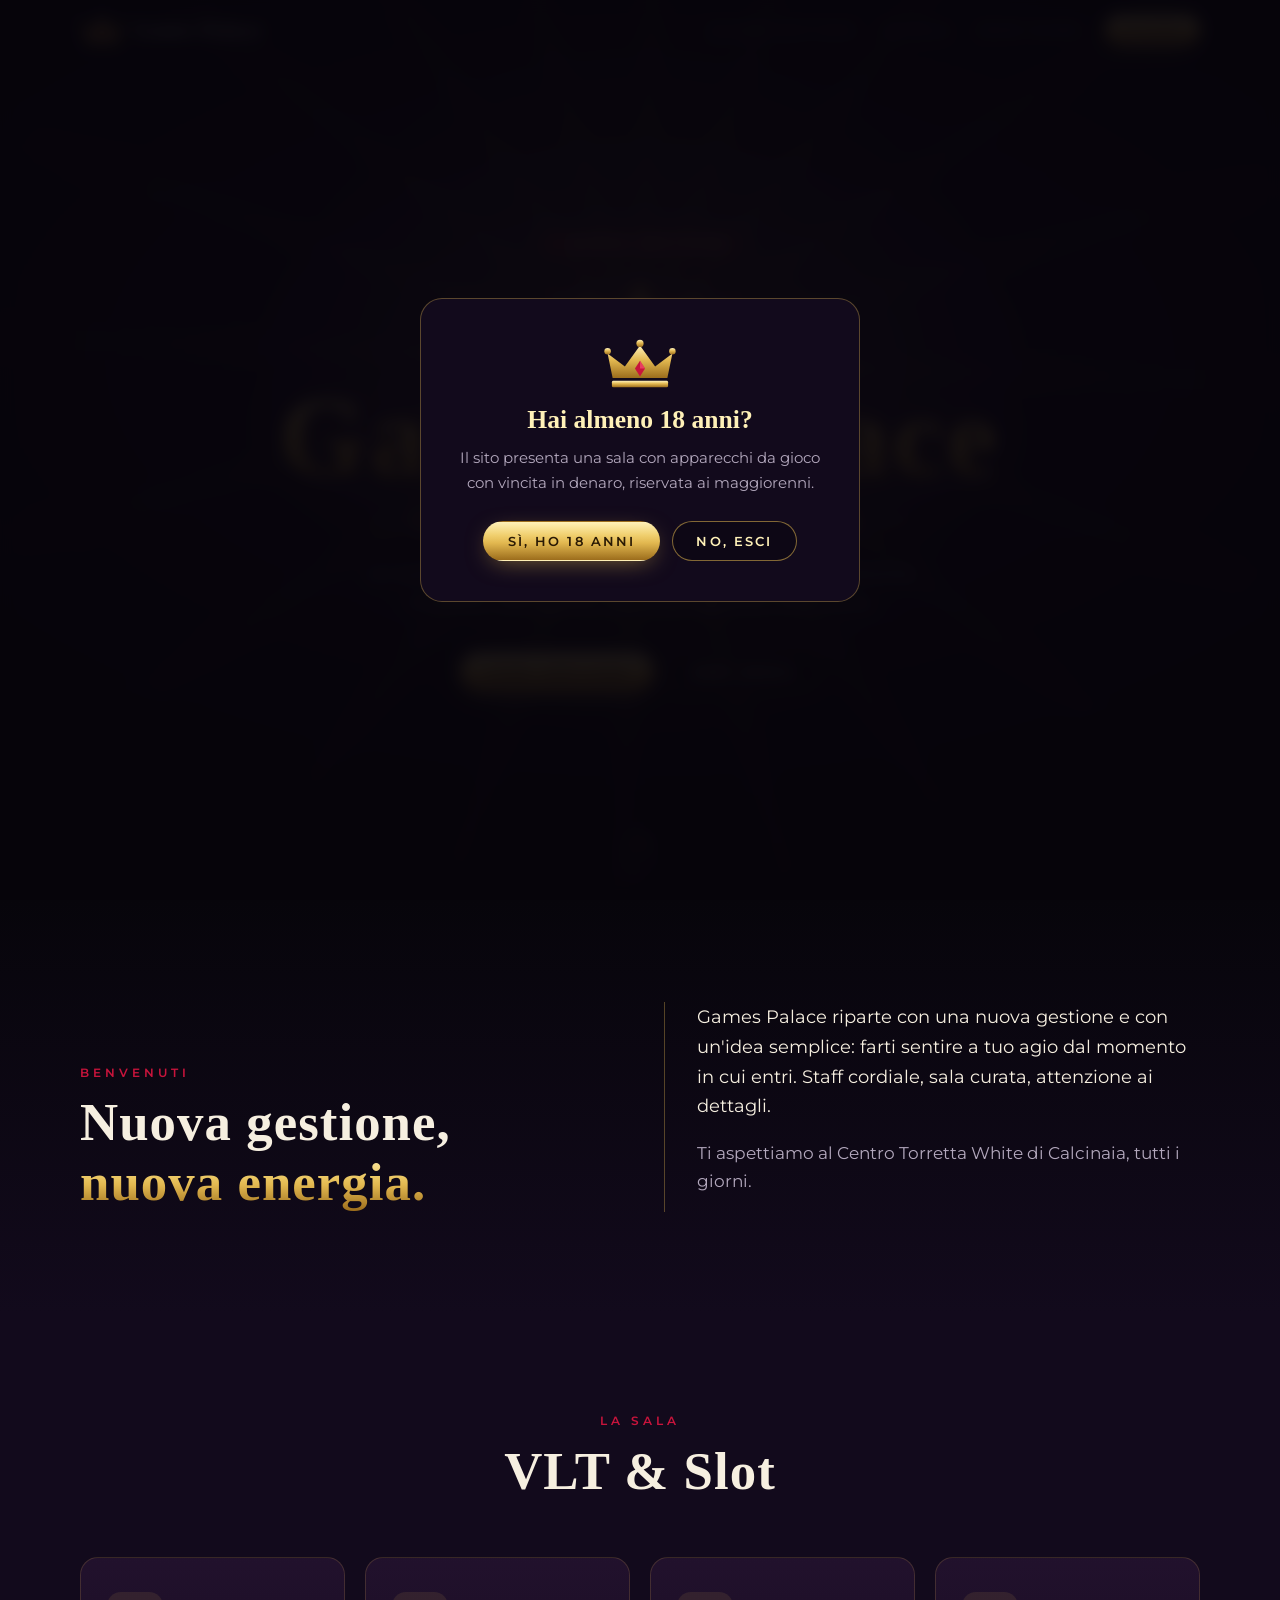
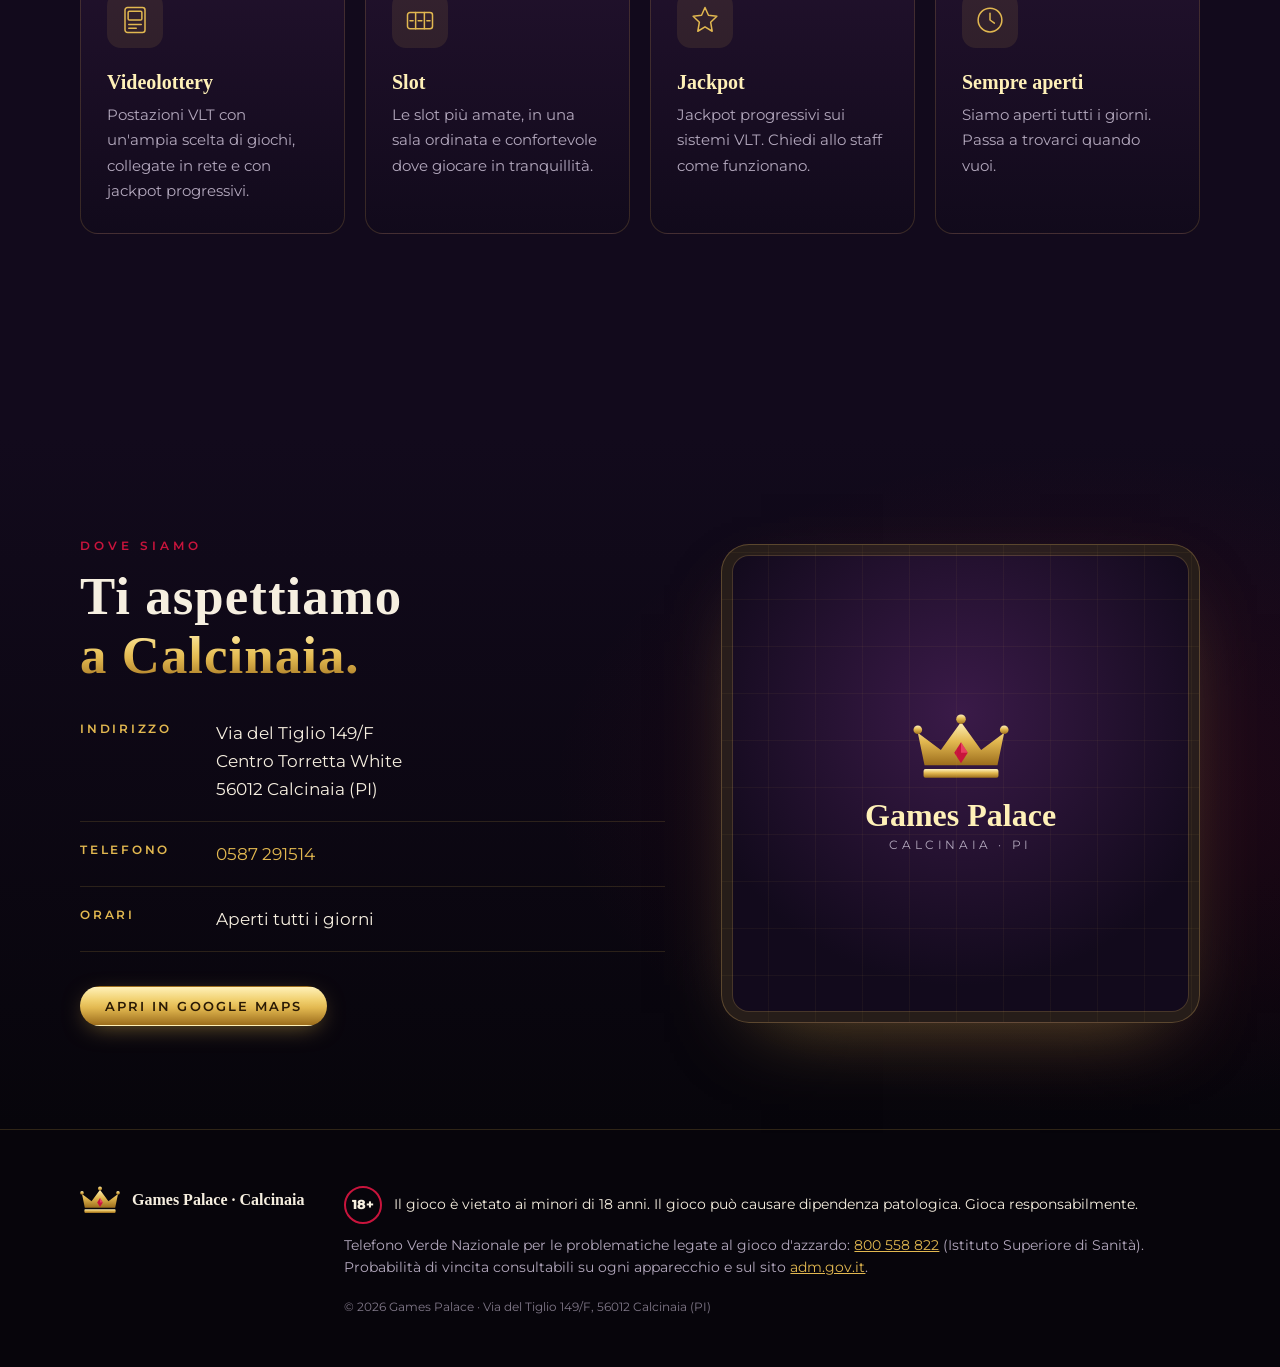
==== site/index.html @ 74d98755 "Sito vetrina e video promo Games Palace Calcinaia Sito statico brandizzato (site/) e scene animate r" ====
<!doctype html>
<html lang="it">
<head>
  <meta charset="utf-8">
  <meta name="viewport" content="width=device-width, initial-scale=1">
  <title>Games Palace Calcinaia · Sala VLT &amp; Slot · Nuova gestione</title>
  <meta name="description" content="Games Palace, sala VLT e slot a Calcinaia (PI), Centro Torretta White, Via del Tiglio 149/F. Nuova gestione, aperti tutti i giorni. Gioco riservato ai maggiorenni.">
  <meta name="theme-color" content="#07050b">
  <meta property="og:title" content="Games Palace Calcinaia · Nuova gestione">
  <meta property="og:description" content="Sala VLT & Slot a Calcinaia (PI). Aperti tutti i giorni.">
  <meta property="og:type" content="website">
  <link rel="icon" href="assets/logo-mark.svg" type="image/svg+xml">
  <link rel="preload" href="assets/fonts/cinzel-latin-700-normal.woff2" as="font" type="font/woff2" crossorigin>
  <link rel="stylesheet" href="assets/brand.css">
  <link rel="stylesheet" href="assets/style.css">
  <script type="application/ld+json">
  {
    "@context": "https://schema.org",
    "@type": "EntertainmentBusiness",
    "name": "Games Palace",
    "telephone": "+39 0587 291514",
    "address": {
      "@type": "PostalAddress",
      "streetAddress": "Via del Tiglio 149/F, Centro Torretta White",
      "addressLocality": "Calcinaia",
      "postalCode": "56012",
      "addressRegion": "PI",
      "addressCountry": "IT"
    }
  }
  </script>
</head>
<body>
  <!-- Avviso età: obbligatorio per un sito di sala giochi -->
  <div class="agegate" id="agegate" role="dialog" aria-modal="true" aria-labelledby="agegate-title" hidden>
    <div class="agegate__box">
      <img src="assets/logo-mark.svg" alt="" width="72" height="52">
      <h2 id="agegate-title">Hai almeno 18 anni?</h2>
      <p>Il sito presenta una sala con apparecchi da gioco con vincita in denaro, riservata ai maggiorenni.</p>
      <div class="agegate__actions">
        <button class="btn btn--gold" id="agegate-yes">Sì, ho 18 anni</button>
        <a class="btn btn--ghost" href="https://www.google.com">No, esci</a>
      </div>
    </div>
  </div>

  <header class="nav" id="top">
    <a class="brand" href="#top" aria-label="Games Palace, torna su">
      <img src="assets/logo-mark.svg" alt="" width="44" height="32">
      <span class="brand__name">Games Palace</span>
    </a>
    <nav class="nav__links" aria-label="Sezioni">
      <a href="#gestione">Nuova gestione</a>
      <a href="#sala">La sala</a>
      <a href="#dove">Dove siamo</a>
    </nav>
    <a class="btn btn--gold btn--sm" href="tel:+390587291514">Chiama</a>
  </header>

  <main>
    <section class="hero">
      <div class="hero__bg" aria-hidden="true">
        <img class="hero__photo" src="foto/hero.jpg" alt="" onerror="this.remove()">
        <div class="hero__glow"></div>
        <div class="hero__rays"></div>
        <div class="hero__sparkles"></div>
      </div>
      <div class="hero__content">
        <p class="badge"><span class="badge__dot"></span>Nuova gestione</p>
        <img class="hero__crown" src="assets/logo-mark.svg" alt="" width="120" height="86">
        <h1 class="hero__title"><span class="gp-gold-text">Games Palace</span></h1>
        <p class="hero__kicker">Sala VLT &amp; Slot · Calcinaia</p>
        <p class="hero__lead">Un nuovo inizio, la stessa passione. Ti aspettiamo in un ambiente rinnovato nello spirito, con un'accoglienza tutta nuova.</p>
        <div class="hero__ctas">
          <a class="btn btn--gold" href="#dove">Come arrivare</a>
          <a class="btn btn--ghost" href="tel:+390587291514">0587 291514</a>
        </div>
      </div>
      <a class="hero__scroll" href="#gestione" aria-label="Scorri">
        <span></span>
      </a>
    </section>

    <section class="section gestione" id="gestione">
      <div class="wrap gestione__grid">
        <div>
          <p class="eyebrow">Benvenuti</p>
          <h2 class="h2">Nuova gestione,<br><span class="gp-gold-text">nuova energia.</span></h2>
        </div>
        <div class="gestione__text">
          <p>Games Palace riparte con una nuova gestione e con un'idea semplice: farti sentire a tuo agio dal momento in cui entri. Staff cordiale, sala curata, attenzione ai dettagli.</p>
          <p>Ti aspettiamo al Centro Torretta White di Calcinaia, tutti i giorni.</p>
        </div>
      </div>
    </section>

    <section class="section sala" id="sala">
      <div class="wrap">
        <p class="eyebrow center">La sala</p>
        <h2 class="h2 center">VLT &amp; Slot</h2>
        <div class="cards">
          <article class="card">
            <div class="card__icon" aria-hidden="true">
              <svg viewBox="0 0 48 48"><rect x="8" y="4" width="32" height="40" rx="4"/><rect x="13" y="10" width="22" height="14" rx="2"/><path d="M14 31h20M14 37h12"/></svg>
            </div>
            <h3>Videolottery</h3>
            <p>Postazioni VLT con un'ampia scelta di giochi, collegate in rete e con jackpot progressivi.</p>
          </article>
          <article class="card">
            <div class="card__icon" aria-hidden="true">
              <svg viewBox="0 0 48 48"><rect x="4" y="12" width="40" height="26" rx="4"/><path d="M17 12v26M31 12v26"/><path d="M8 25h5M21 25h6M35 25h5"/></svg>
            </div>
            <h3>Slot</h3>
            <p>Le slot più amate, in una sala ordinata e confortevole dove giocare in tranquillità.</p>
          </article>
          <article class="card">
            <div class="card__icon" aria-hidden="true">
              <svg viewBox="0 0 48 48"><path d="M24 4l5.5 12.5L43 18l-10 9.5L35.5 42 24 35l-11.5 7L15 27.5 5 18l13.5-1.5z"/></svg>
            </div>
            <h3>Jackpot</h3>
            <p>Jackpot progressivi sui sistemi VLT. Chiedi allo staff come funzionano.</p>
          </article>
          <article class="card">
            <div class="card__icon" aria-hidden="true">
              <svg viewBox="0 0 48 48"><circle cx="24" cy="24" r="19"/><path d="M24 13v11l7 5"/></svg>
            </div>
            <h3>Sempre aperti</h3>
            <p>Siamo aperti tutti i giorni. Passa a trovarci quando vuoi.</p>
          </article>
        </div>
      </div>
    </section>

    <!-- Galleria: le immagini mancanti vengono rimosse automaticamente (vedi README) -->
    <section class="section galleria" id="galleria" aria-label="Foto della sala">
      <div class="wrap">
        <div class="galleria__grid">
          <figure><img src="foto/sala-1.jpg" alt="La sala Games Palace" loading="lazy" onerror="this.parentNode.remove()"></figure>
          <figure><img src="foto/sala-2.jpg" alt="Postazioni VLT" loading="lazy" onerror="this.parentNode.remove()"></figure>
          <figure><img src="foto/sala-3.jpg" alt="Area slot" loading="lazy" onerror="this.parentNode.remove()"></figure>
          <figure><img src="foto/sala-4.jpg" alt="Ingresso Games Palace" loading="lazy" onerror="this.parentNode.remove()"></figure>
        </div>
      </div>
    </section>

    <section class="section dove" id="dove">
      <div class="wrap dove__grid">
        <div>
          <p class="eyebrow">Dove siamo</p>
          <h2 class="h2">Ti aspettiamo<br><span class="gp-gold-text">a Calcinaia.</span></h2>
          <dl class="info">
            <div><dt>Indirizzo</dt><dd>Via del Tiglio 149/F<br>Centro Torretta White<br>56012 Calcinaia (PI)</dd></div>
            <div><dt>Telefono</dt><dd><a href="tel:+390587291514">0587 291514</a></dd></div>
            <div><dt>Orari</dt><dd>Aperti tutti i giorni</dd></div>
          </dl>
          <a class="btn btn--gold" href="https://www.google.com/maps/search/?api=1&amp;query=Games+Palace+Via+del+Tiglio+149+Calcinaia" target="_blank" rel="noopener">Apri in Google Maps</a>
        </div>
        <div class="dove__card" aria-hidden="true">
          <img src="assets/logo-mark.svg" alt="" width="96" height="70">
          <p class="dove__card-name">Games Palace</p>
          <p class="dove__card-sub">Calcinaia · PI</p>
          <div class="dove__pin"></div>
        </div>
      </div>
    </section>
  </main>

  <footer class="footer">
    <div class="wrap footer__grid">
      <div class="footer__brand">
        <img src="assets/logo-mark.svg" alt="" width="40" height="29">
        <span>Games Palace · Calcinaia</span>
      </div>
      <div class="footer__legal">
        <p class="footer__18"><span class="pill18">18+</span> Il gioco è vietato ai minori di 18 anni. Il gioco può causare dipendenza patologica. Gioca responsabilmente.</p>
        <p>Telefono Verde Nazionale per le problematiche legate al gioco d'azzardo: <a href="tel:800558822">800 558 822</a> (Istituto Superiore di Sanità). Probabilità di vincita consultabili su ogni apparecchio e sul sito <a href="https://www.adm.gov.it" target="_blank" rel="noopener">adm.gov.it</a>.</p>
        <p class="footer__small">© <span id="year">2026</span> Games Palace · Via del Tiglio 149/F, 56012 Calcinaia (PI)</p>
      </div>
    </div>
  </footer>

  <script src="assets/main.js" defer></script>
</body>
</html>
---- site/assets/brand.css ----
/* Games Palace — brand tokens & fonts (condivisi da sito e video) */
@font-face{font-family:"Cinzel";font-weight:500;font-display:swap;src:url(fonts/cinzel-latin-500-normal.woff2) format("woff2")}
@font-face{font-family:"Cinzel";font-weight:700;font-display:swap;src:url(fonts/cinzel-latin-700-normal.woff2) format("woff2")}
@font-face{font-family:"Cinzel";font-weight:900;font-display:swap;src:url(fonts/cinzel-latin-900-normal.woff2) format("woff2")}
@font-face{font-family:"Montserrat";font-weight:300;font-display:swap;src:url(fonts/montserrat-latin-300-normal.woff2) format("woff2")}
@font-face{font-family:"Montserrat";font-weight:400;font-display:swap;src:url(fonts/montserrat-latin-400-normal.woff2) format("woff2")}
@font-face{font-family:"Montserrat";font-weight:600;font-display:swap;src:url(fonts/montserrat-latin-600-normal.woff2) format("woff2")}
@font-face{font-family:"Montserrat";font-weight:800;font-display:swap;src:url(fonts/montserrat-latin-800-normal.woff2) format("woff2")}

:root{
  --gp-black:#07050b;
  --gp-night:#120a1c;
  --gp-plum:#24122f;
  --gp-gold:#e2b850;
  --gp-gold-light:#fff1b8;
  --gp-gold-dark:#9c6d1c;
  --gp-ruby:#c8143c;
  --gp-ivory:#f6efe0;
  --gp-muted:#b3a8bd;
  --gp-gold-grad:linear-gradient(180deg,#fff1b8 0%,#f0cf6e 35%,#e2b850 55%,#9c6d1c 100%);
  --gp-display:"Cinzel",Georgia,serif;
  --gp-sans:"Montserrat",system-ui,sans-serif;
}
.gp-gold-text{
  background:var(--gp-gold-grad);
  -webkit-background-clip:text;background-clip:text;color:transparent;
}
---- site/assets/style.css ----
*,*::before,*::after{box-sizing:border-box}
html{scroll-behavior:smooth;-webkit-text-size-adjust:100%}
body{
  margin:0;background:var(--gp-black);color:var(--gp-ivory);
  font-family:var(--gp-sans);font-weight:400;line-height:1.65;font-size:17px;
  overflow-x:hidden;
}
img{max-width:100%;display:block}
a{color:var(--gp-gold)}
a:hover{color:var(--gp-gold-light)}
:focus-visible{outline:2px solid var(--gp-gold);outline-offset:3px}
.wrap{width:min(1120px,100% - 32px);margin-inline:auto}

/* ---------- Pulsanti ---------- */
.btn{
  display:inline-flex;align-items:center;justify-content:center;gap:.5em;
  padding:.95em 1.8em;border-radius:999px;font:600 .82rem/1 var(--gp-sans);
  letter-spacing:.16em;text-transform:uppercase;text-decoration:none;cursor:pointer;
  border:1px solid transparent;transition:transform .2s,box-shadow .2s,background .2s,color .2s;
}
.btn--gold{background:var(--gp-gold-grad);color:#2a1a05;box-shadow:0 6px 24px -8px rgba(226,184,80,.6)}
.btn--gold:hover{color:#2a1a05;transform:translateY(-2px);box-shadow:0 10px 30px -8px rgba(226,184,80,.8)}
.btn--ghost{border-color:rgba(226,184,80,.55);color:var(--gp-gold-light);background:rgba(7,5,11,.35)}
.btn--ghost:hover{background:rgba(226,184,80,.12);color:var(--gp-gold-light)}
.btn--sm{padding:.75em 1.3em;font-size:.72rem}

/* ---------- Nav ---------- */
.nav{
  position:fixed;inset:0 0 auto 0;z-index:50;display:flex;align-items:center;gap:24px;
  padding:14px max(16px,calc((100% - 1120px)/2));
  transition:background .3s,backdrop-filter .3s,border-color .3s;border-bottom:1px solid transparent;
}
.nav.is-scrolled{background:rgba(7,5,11,.82);backdrop-filter:blur(12px);border-color:rgba(226,184,80,.18)}
.brand{display:flex;align-items:center;gap:10px;text-decoration:none;margin-right:auto}
.brand__name{font:700 1.15rem/1 var(--gp-display);letter-spacing:.08em;color:var(--gp-ivory)}
.nav__links{display:flex;gap:28px}
.nav__links a{color:var(--gp-ivory);text-decoration:none;font-size:.78rem;letter-spacing:.18em;text-transform:uppercase;opacity:.8}
.nav__links a:hover{opacity:1;color:var(--gp-gold-light)}
@media (max-width:760px){.nav__links{display:none}.brand__name{font-size:1rem}}

/* ---------- Hero ---------- */
.hero{
  position:relative;min-height:100svh;display:grid;place-items:center;text-align:center;
  padding:110px 16px 90px;overflow:hidden;isolation:isolate;
}
.hero__bg{position:absolute;inset:0;z-index:-1;background:
  radial-gradient(ellipse 80% 60% at 50% 40%,#3a1a48 0%,var(--gp-night) 45%,var(--gp-black) 80%)}
.hero__photo{position:absolute;inset:0;width:100%;height:100%;object-fit:cover;opacity:.28;filter:saturate(.7) contrast(1.1);animation:kenburns 30s ease-in-out infinite alternate}
.hero__photo + .hero__glow{background:radial-gradient(circle at 50% 42%,rgba(226,184,80,.18),transparent 55%),linear-gradient(180deg,rgba(7,5,11,.4),rgba(7,5,11,.95))}
.hero__glow{position:absolute;inset:0;background:radial-gradient(circle at 50% 42%,rgba(226,184,80,.22),transparent 45%)}
.hero__rays{
  position:absolute;left:50%;top:40%;width:180vmax;height:180vmax;translate:-50% -50%;
  background:repeating-conic-gradient(from 0deg,rgba(226,184,80,.07) 0deg 4deg,transparent 4deg 18deg);
  mask:radial-gradient(circle,#000 0%,transparent 55%);-webkit-mask:radial-gradient(circle,#000 0%,transparent 55%);
  animation:spin 120s linear infinite;
}
.hero__sparkles{position:absolute;inset:0;background-image:
  radial-gradient(1.5px 1.5px at 12% 22%,#fff1b8,transparent),
  radial-gradient(1px 1px at 82% 18%,#fff1b8,transparent),
  radial-gradient(2px 2px at 70% 70%,#e2b850,transparent),
  radial-gradient(1px 1px at 25% 78%,#fff1b8,transparent),
  radial-gradient(1.5px 1.5px at 92% 55%,#e2b850,transparent),
  radial-gradient(1px 1px at 40% 12%,#fff,transparent),
  radial-gradient(1.5px 1.5px at 6% 60%,#e2b850,transparent),
  radial-gradient(1px 1px at 58% 88%,#fff1b8,transparent);
  animation:twinkle 4s ease-in-out infinite alternate}
.hero__content{max-width:780px;animation:rise 1.2s cubic-bezier(.2,.7,.2,1) both}
.badge{
  display:inline-flex;align-items:center;gap:10px;margin:0 0 28px;padding:.55em 1.2em;border-radius:999px;
  border:1px solid rgba(226,184,80,.5);background:rgba(200,20,60,.14);
  font:600 .74rem/1 var(--gp-sans);letter-spacing:.28em;text-transform:uppercase;color:var(--gp-gold-light)
}
.badge__dot{width:8px;height:8px;border-radius:50%;background:var(--gp-ruby);box-shadow:0 0 0 0 rgba(200,20,60,.7);animation:pulse 2s infinite}
.hero__crown{margin:0 auto 10px;width:clamp(76px,10vw,120px);height:auto;filter:drop-shadow(0 6px 24px rgba(226,184,80,.45))}
.hero__title{margin:0;font:900 clamp(2.9rem,10vw,7rem)/1 var(--gp-display);letter-spacing:.04em;filter:drop-shadow(0 4px 30px rgba(226,184,80,.25))}
.hero__kicker{margin:18px 0 0;font:600 clamp(.8rem,2.4vw,1.05rem)/1.4 var(--gp-sans);letter-spacing:.42em;text-transform:uppercase;color:var(--gp-gold)}
.hero__kicker::before,.hero__kicker::after{content:"";display:inline-block;width:34px;height:1px;background:var(--gp-gold);vertical-align:middle;margin:0 14px;opacity:.6}
.hero__lead{margin:26px auto 0;max-width:560px;color:var(--gp-muted);font-size:1.05rem}
.hero__ctas{display:flex;flex-wrap:wrap;justify-content:center;gap:14px;margin-top:36px}
.hero__scroll{position:absolute;bottom:26px;left:50%;translate:-50% 0;width:26px;height:42px;border:1.5px solid rgba(226,184,80,.55);border-radius:14px}
.hero__scroll span{position:absolute;left:50%;top:8px;width:4px;height:8px;margin-left:-2px;border-radius:2px;background:var(--gp-gold);animation:scrolldot 1.8s infinite}
@media (max-width:520px){.hero__kicker::before,.hero__kicker::after{width:14px;margin:0 8px}.hero__kicker{letter-spacing:.24em}}

/* ---------- Sezioni ---------- */
.section{padding:clamp(64px,8vw,104px) 0;position:relative}
.eyebrow{margin:0 0 14px;font:600 .74rem/1 var(--gp-sans);letter-spacing:.34em;text-transform:uppercase;color:var(--gp-ruby)}
.h2{margin:0;font:700 clamp(2rem,5vw,3.3rem)/1.12 var(--gp-display);letter-spacing:.02em}
.center{text-align:center}
.reveal{opacity:0;transform:translateY(28px);transition:opacity .9s ease,transform .9s cubic-bezier(.2,.7,.2,1)}
.reveal.is-in{opacity:1;transform:none}

.gestione{background:linear-gradient(180deg,var(--gp-black),var(--gp-night))}
.gestione__grid{display:grid;grid-template-columns:1fr 1fr;gap:48px;align-items:end}
.gestione__text{border-left:1px solid rgba(226,184,80,.35);padding-left:32px;color:var(--gp-muted)}
.gestione__text p:first-child{margin-top:0;color:var(--gp-ivory);font-size:1.12rem}
@media (max-width:760px){.gestione__grid{grid-template-columns:1fr;gap:24px}.gestione__text{padding-left:20px}}

.sala{background:var(--gp-night)}
.cards{display:grid;grid-template-columns:repeat(4,1fr);gap:20px;margin-top:56px}
.card{
  position:relative;padding:34px 26px 30px;border-radius:18px;
  background:linear-gradient(180deg,rgba(36,18,47,.9),rgba(18,10,28,.9));
  border:1px solid rgba(226,184,80,.18);transition:transform .3s,border-color .3s,box-shadow .3s;
}
.card:hover{transform:translateY(-6px);border-color:rgba(226,184,80,.55);box-shadow:0 20px 50px -24px rgba(226,184,80,.45)}
.card__icon{width:56px;height:56px;border-radius:14px;display:grid;place-items:center;background:rgba(226,184,80,.1);margin-bottom:22px}
.card__icon svg{width:30px;height:30px;fill:none;stroke:var(--gp-gold);stroke-width:2.4;stroke-linecap:round;stroke-linejoin:round}
.card h3{margin:0 0 8px;font:700 1.25rem/1.2 var(--gp-display);color:var(--gp-gold-light)}
.card p{margin:0;color:var(--gp-muted);font-size:.95rem}
@media (max-width:960px){.cards{grid-template-columns:1fr 1fr}}
@media (max-width:520px){.cards{grid-template-columns:1fr}}

.galleria{padding-top:0;background:var(--gp-night)}
.galleria__grid{display:grid;grid-template-columns:repeat(auto-fit,minmax(240px,1fr));gap:16px}
.galleria figure{margin:0;border-radius:16px;overflow:hidden;aspect-ratio:4/3;border:1px solid rgba(226,184,80,.2)}
.galleria img{width:100%;height:100%;object-fit:cover;transition:transform .8s}
.galleria figure:hover img{transform:scale(1.06)}

.dove{background:radial-gradient(ellipse 70% 80% at 85% 50%,rgba(200,20,60,.12),transparent 60%),linear-gradient(180deg,var(--gp-night),var(--gp-black))}
.dove__grid{display:grid;grid-template-columns:1.1fr .9fr;gap:56px;align-items:center}
.info{margin:34px 0 34px;display:grid;gap:18px}
.info div{display:grid;grid-template-columns:120px 1fr;gap:16px;padding-bottom:18px;border-bottom:1px solid rgba(226,184,80,.15)}
.info dt{font:600 .72rem/1.9 var(--gp-sans);letter-spacing:.24em;text-transform:uppercase;color:var(--gp-gold)}
.info dd{margin:0}
.info a{text-decoration:none}
.dove__card{
  position:relative;aspect-ratio:1;border-radius:28px;display:grid;place-content:center;justify-items:center;text-align:center;
  background:radial-gradient(circle at 50% 35%,#3a1a48,var(--gp-night) 70%);
  border:1px solid rgba(226,184,80,.35);overflow:hidden;
  box-shadow:inset 0 0 0 10px rgba(7,5,11,.5),inset 0 0 0 11px rgba(226,184,80,.25),0 30px 80px -40px rgba(226,184,80,.5);
}
.dove__card-name{margin:16px 0 4px;font:900 2rem/1 var(--gp-display);color:var(--gp-gold-light)}
.dove__card-sub{margin:0;letter-spacing:.3em;text-transform:uppercase;font-size:.75rem;color:var(--gp-muted)}
.dove__pin{position:absolute;inset:0;background:repeating-linear-gradient(0deg,transparent 0 46px,rgba(226,184,80,.05) 46px 47px),repeating-linear-gradient(90deg,transparent 0 46px,rgba(226,184,80,.05) 46px 47px);pointer-events:none}
@media (max-width:860px){.dove__grid{grid-template-columns:1fr}.dove__card{max-width:420px;width:100%;margin-inline:auto}.info div{grid-template-columns:1fr;gap:4px}}

/* ---------- Footer ---------- */
.footer{padding:56px 0 40px;border-top:1px solid rgba(226,184,80,.18);background:var(--gp-black);font-size:.86rem;color:var(--gp-muted)}
.footer__grid{display:grid;grid-template-columns:auto 1fr;gap:40px}
.footer__brand{display:flex;align-items:center;gap:12px;font:700 1rem/1 var(--gp-display);color:var(--gp-ivory);align-self:start}
.footer__legal p{margin:0 0 10px}
.footer__18{color:var(--gp-ivory)}
.pill18{display:inline-grid;place-items:center;width:38px;height:38px;border-radius:50%;border:2px solid var(--gp-ruby);color:var(--gp-ivory);font-weight:800;font-size:.8rem;margin-right:8px;vertical-align:middle}
.footer__small{font-size:.76rem;opacity:.7;margin-top:18px!important}
@media (max-width:760px){.footer__grid{grid-template-columns:1fr;gap:24px}}

/* ---------- Age gate ---------- */
.agegate{position:fixed;inset:0;z-index:100;display:grid;place-items:center;padding:16px;background:rgba(7,5,11,.92);backdrop-filter:blur(8px)}
.agegate[hidden]{display:none}
.agegate__box{max-width:440px;text-align:center;padding:40px 28px;border-radius:22px;background:var(--gp-night);border:1px solid rgba(226,184,80,.35)}
.agegate__box img{margin:0 auto 14px}
.agegate h2{margin:0 0 10px;font:700 1.6rem/1.2 var(--gp-display);color:var(--gp-gold-light)}
.agegate p{margin:0 0 26px;color:var(--gp-muted);font-size:.95rem}
.agegate__actions{display:flex;flex-wrap:wrap;gap:12px;justify-content:center}

/* ---------- Animazioni ---------- */
@keyframes spin{to{rotate:360deg}}
@keyframes twinkle{from{opacity:.35}to{opacity:1}}
@keyframes rise{from{opacity:0;transform:translateY(30px)}to{opacity:1;transform:none}}
@keyframes pulse{0%{box-shadow:0 0 0 0 rgba(200,20,60,.7)}70%{box-shadow:0 0 0 10px rgba(200,20,60,0)}100%{box-shadow:0 0 0 0 rgba(200,20,60,0)}}
@keyframes scrolldot{0%{opacity:0;transform:translateY(0)}30%{opacity:1}100%{opacity:0;transform:translateY(14px)}}
@keyframes kenburns{from{transform:scale(1)}to{transform:scale(1.12) translate(-1%,-1%)}}
@media (prefers-reduced-motion:reduce){*,*::before,*::after{animation:none!important;transition:none!important}.reveal{opacity:1;transform:none}}
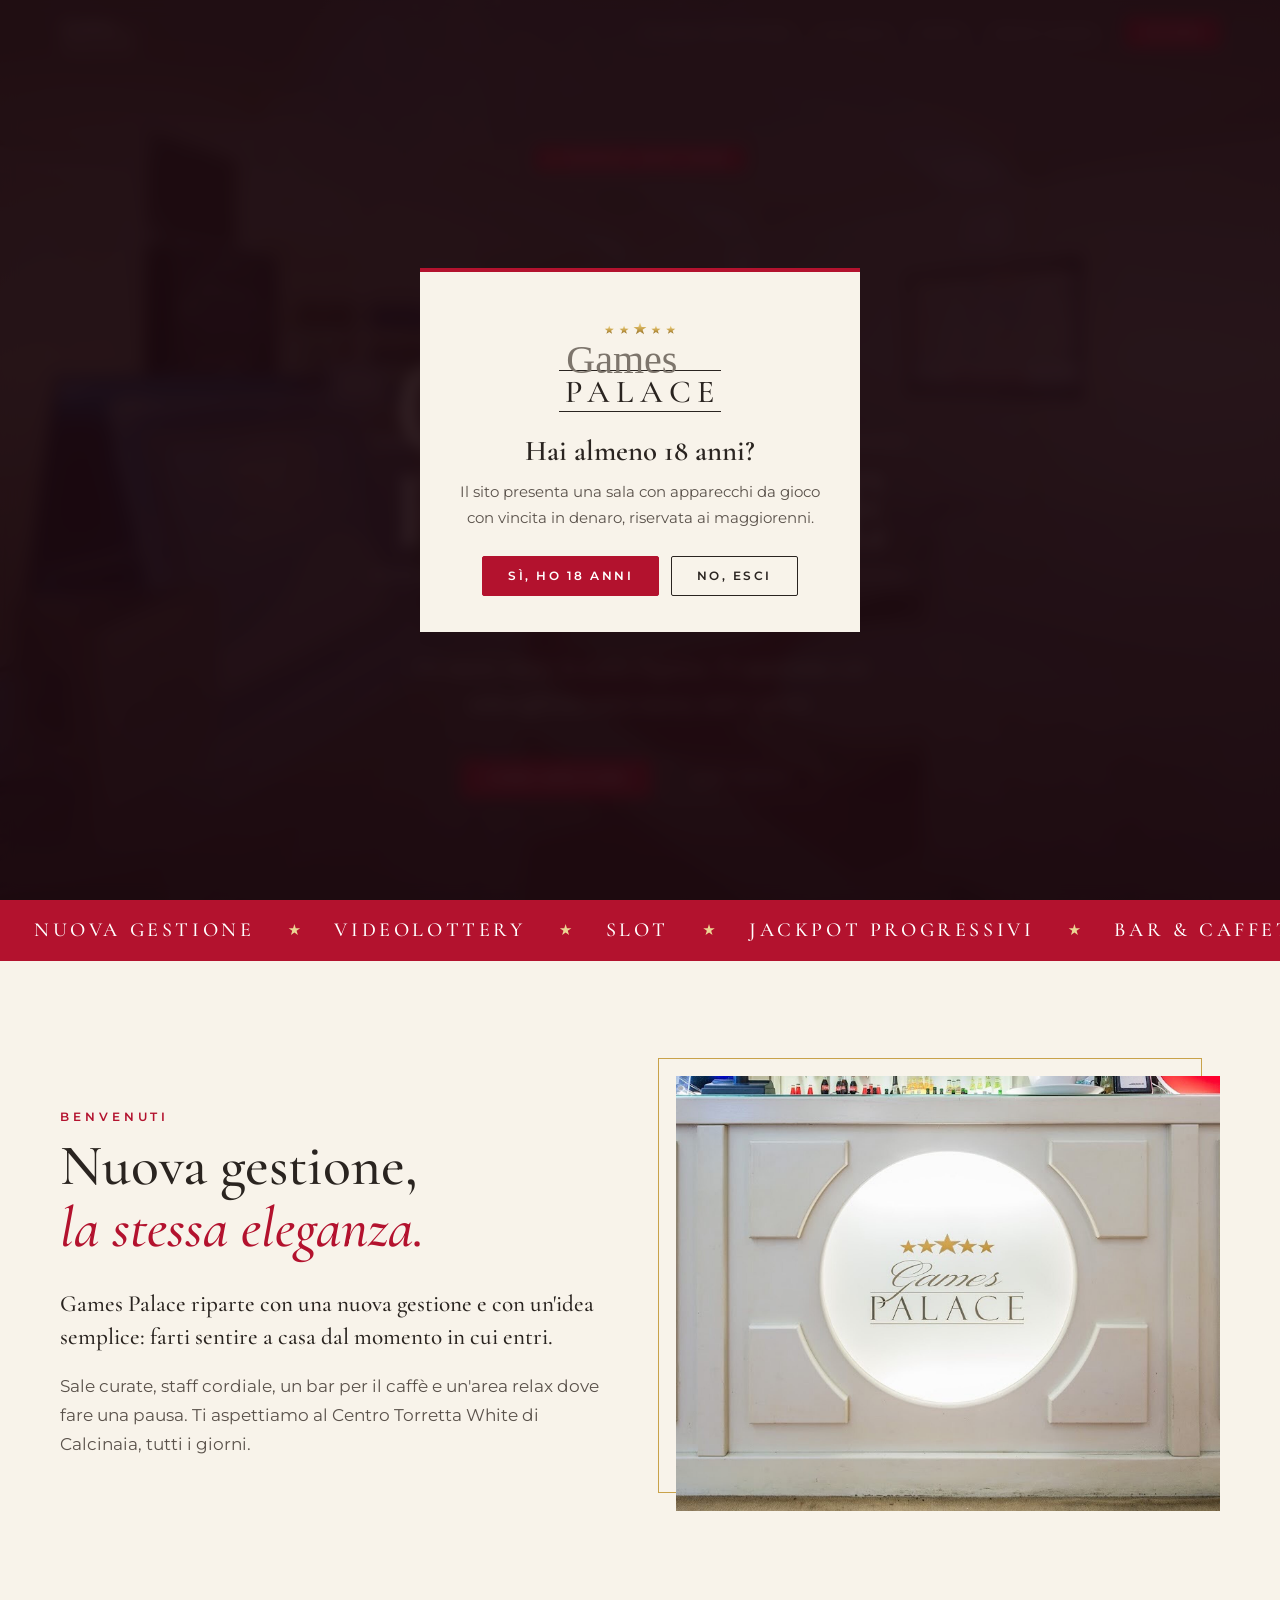
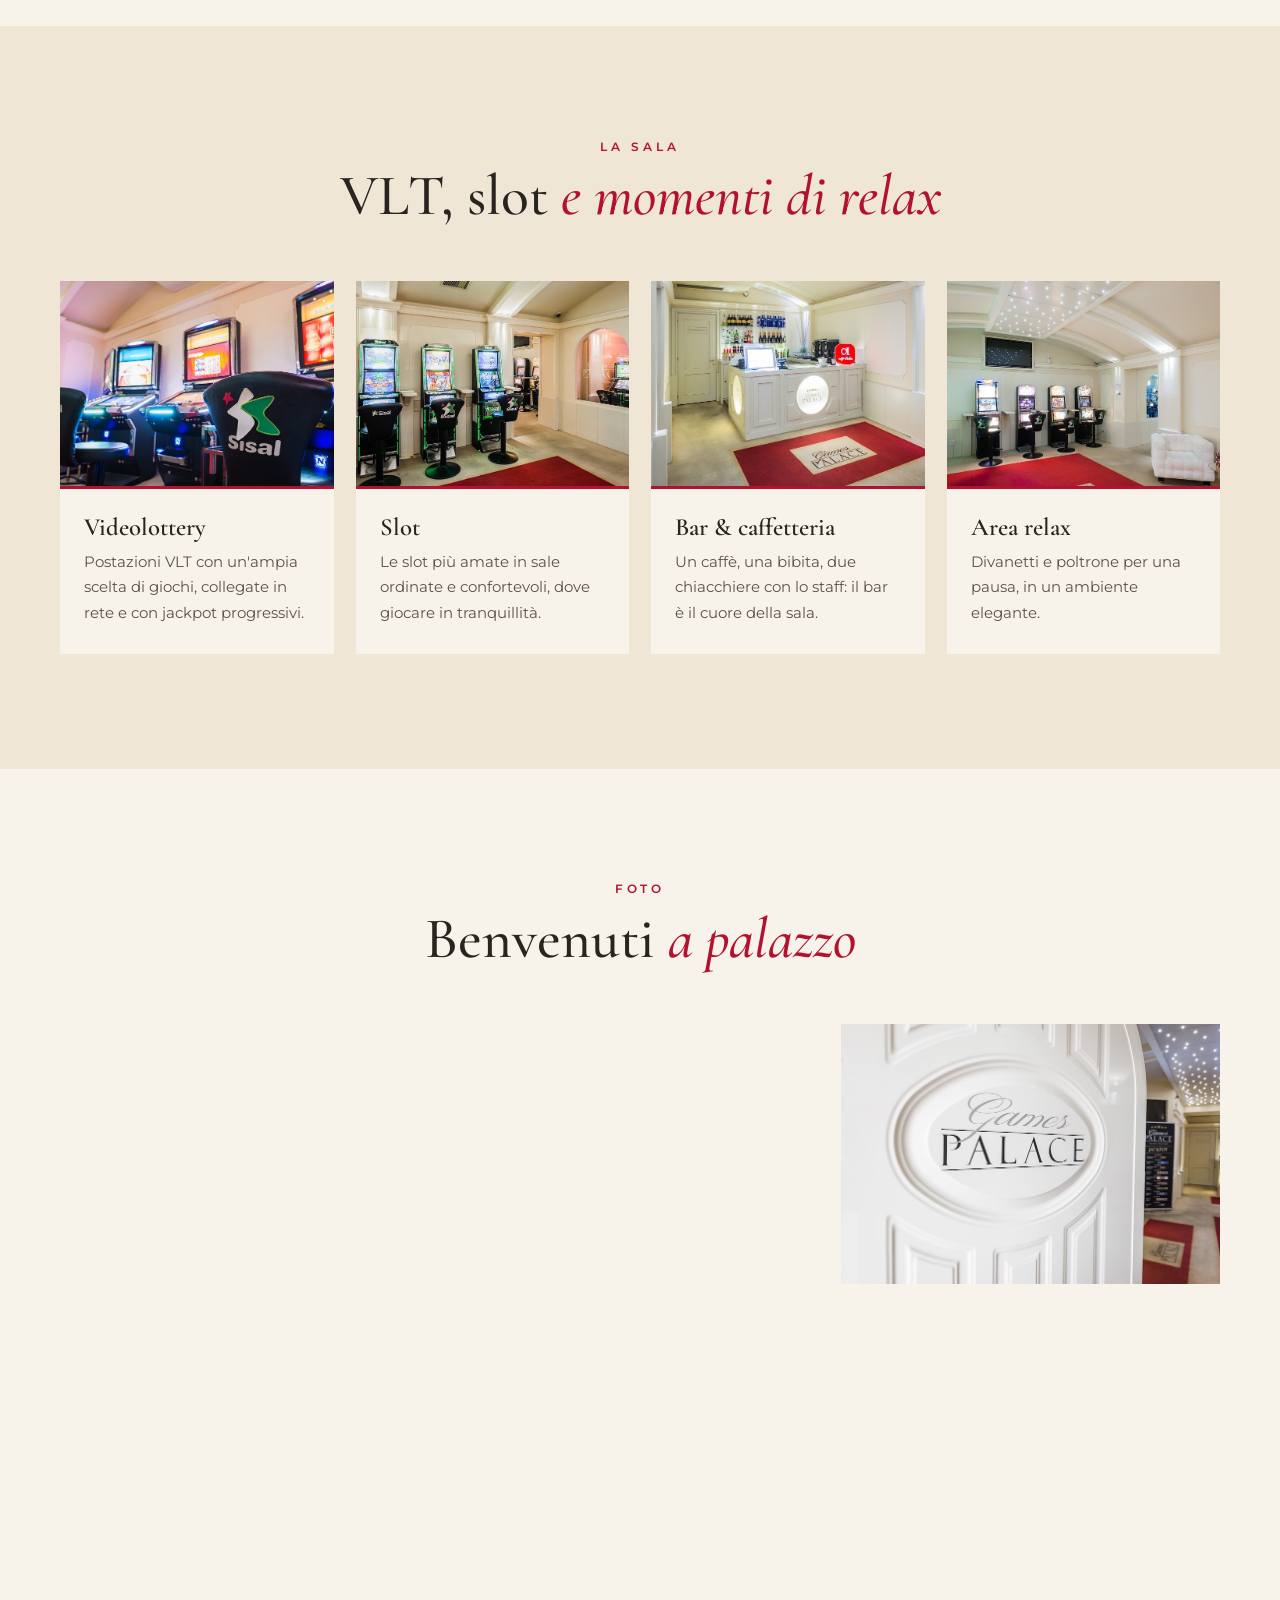
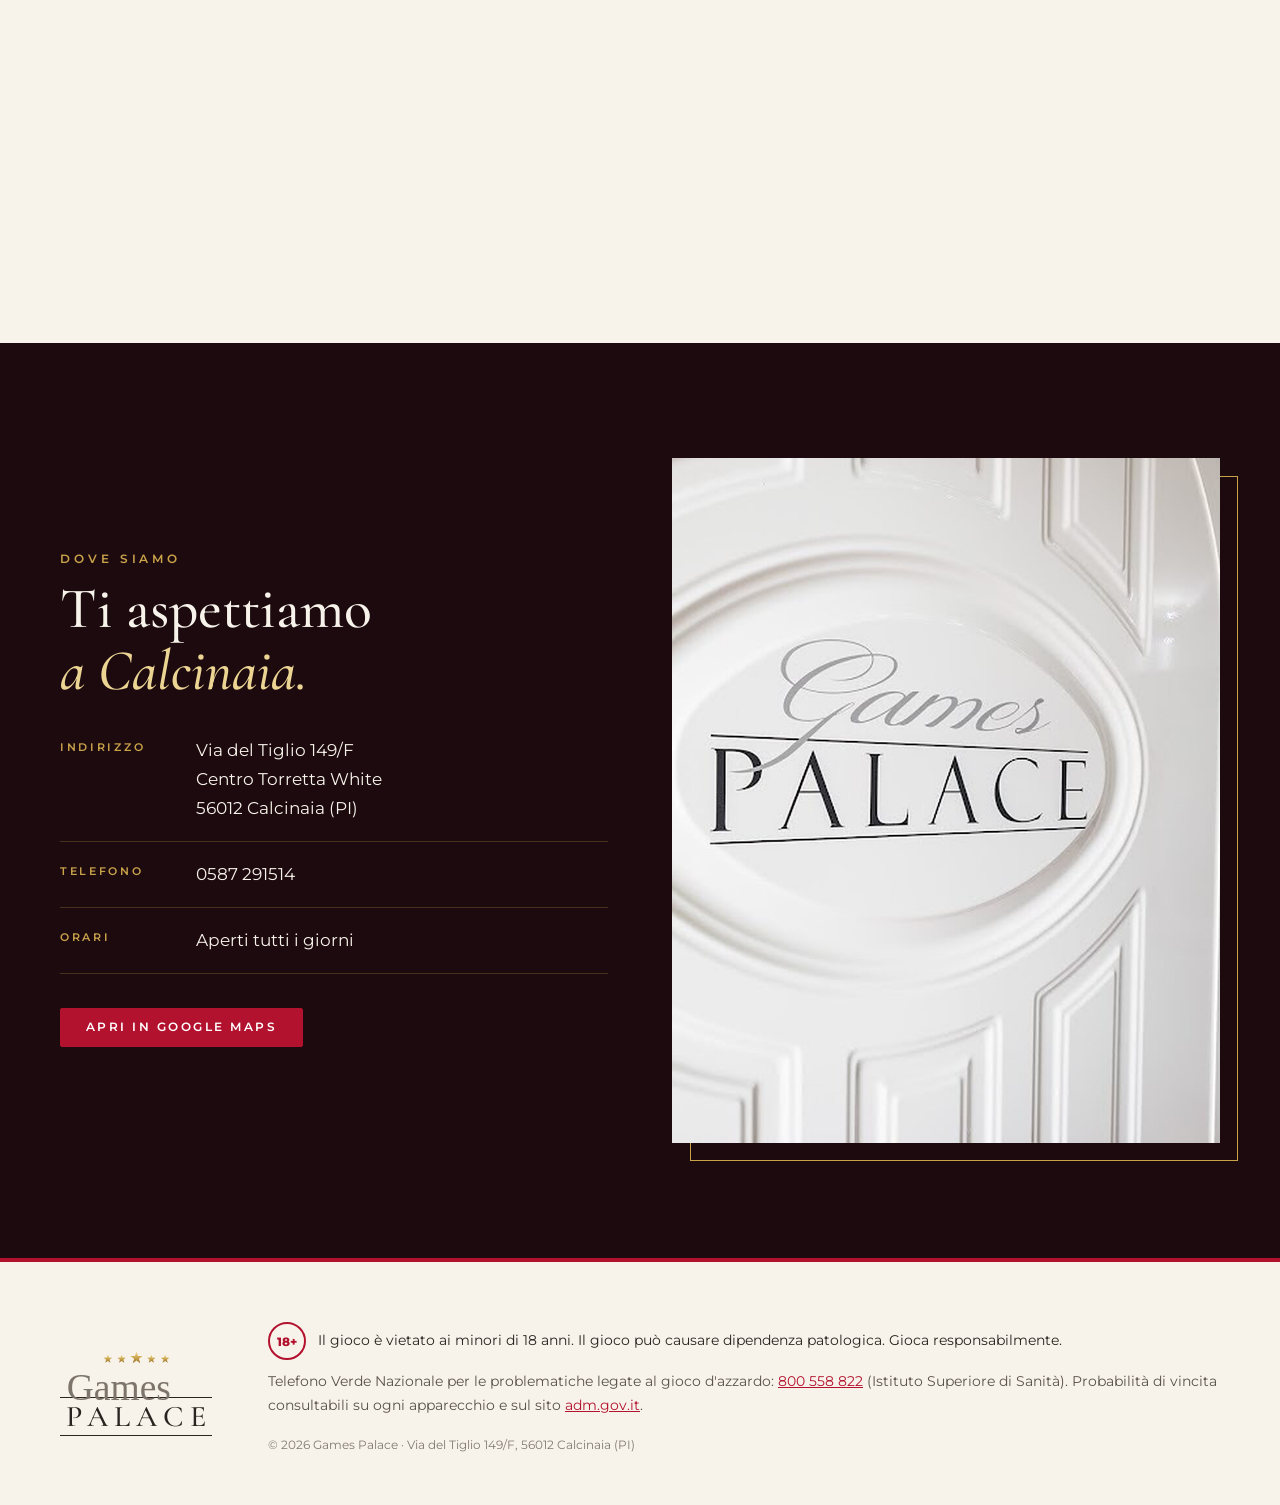
==== commit 7850a42b: "Marchio originale e foto della sala in sito e video Identità riallineata al logo Games Palace (cinqu" ====
--- a/site/index.html
+++ b/site/index.html
@@ -4,13 +4,15 @@
   <meta charset="utf-8">
   <meta name="viewport" content="width=device-width, initial-scale=1">
   <title>Games Palace Calcinaia · Sala VLT &amp; Slot · Nuova gestione</title>
-  <meta name="description" content="Games Palace, sala VLT e slot a Calcinaia (PI), Centro Torretta White, Via del Tiglio 149/F. Nuova gestione, aperti tutti i giorni. Gioco riservato ai maggiorenni.">
-  <meta name="theme-color" content="#07050b">
+  <meta name="description" content="Games Palace, sala VLT e slot a Calcinaia (PI), Centro Torretta White, Via del Tiglio 149/F. Nuova gestione, bar e area relax, aperti tutti i giorni. Gioco riservato ai maggiorenni.">
+  <meta name="theme-color" content="#1c0a0f">
   <meta property="og:title" content="Games Palace Calcinaia · Nuova gestione">
   <meta property="og:description" content="Sala VLT & Slot a Calcinaia (PI). Aperti tutti i giorni.">
   <meta property="og:type" content="website">
-  <link rel="icon" href="assets/logo-mark.svg" type="image/svg+xml">
-  <link rel="preload" href="assets/fonts/cinzel-latin-700-normal.woff2" as="font" type="font/woff2" crossorigin>
+  <meta property="og:image" content="foto/lounge.jpg">
+  <link rel="icon" href="assets/favicon.svg" type="image/svg+xml">
+  <link rel="preload" href="assets/fonts/pinyon-script-latin-400-normal.woff2" as="font" type="font/woff2" crossorigin>
+  <link rel="preload" href="assets/fonts/cormorant-garamond-latin-500-normal.woff2" as="font" type="font/woff2" crossorigin>
   <link rel="stylesheet" href="assets/brand.css">
   <link rel="stylesheet" href="assets/style.css">
   <script type="application/ld+json">
@@ -34,111 +36,119 @@
   <!-- Avviso età: obbligatorio per un sito di sala giochi -->
   <div class="agegate" id="agegate" role="dialog" aria-modal="true" aria-labelledby="agegate-title" hidden>
     <div class="agegate__box">
-      <img src="assets/logo-mark.svg" alt="" width="72" height="52">
+      <div class="gp-logo agegate__logo"><img class="gp-logo__stars" src="assets/logo-stars.svg" alt=""><span class="gp-logo__games">Games</span><span class="gp-logo__palace">Palace</span></div>
       <h2 id="agegate-title">Hai almeno 18 anni?</h2>
       <p>Il sito presenta una sala con apparecchi da gioco con vincita in denaro, riservata ai maggiorenni.</p>
       <div class="agegate__actions">
-        <button class="btn btn--gold" id="agegate-yes">Sì, ho 18 anni</button>
-        <a class="btn btn--ghost" href="https://www.google.com">No, esci</a>
+        <button class="btn btn--red" id="agegate-yes">Sì, ho 18 anni</button>
+        <a class="btn btn--outline" href="https://www.google.com">No, esci</a>
       </div>
     </div>
   </div>
 
   <header class="nav" id="top">
-    <a class="brand" href="#top" aria-label="Games Palace, torna su">
-      <img src="assets/logo-mark.svg" alt="" width="44" height="32">
-      <span class="brand__name">Games Palace</span>
+    <a class="nav__brand" href="#top" aria-label="Games Palace, torna su">
+      <span class="gp-logo gp-logo--light"><img class="gp-logo__stars" src="assets/logo-stars.svg" alt=""><span class="gp-logo__games">Games</span><span class="gp-logo__palace">Palace</span></span>
     </a>
     <nav class="nav__links" aria-label="Sezioni">
       <a href="#gestione">Nuova gestione</a>
       <a href="#sala">La sala</a>
+      <a href="#galleria">Foto</a>
       <a href="#dove">Dove siamo</a>
     </nav>
-    <a class="btn btn--gold btn--sm" href="tel:+390587291514">Chiama</a>
+    <a class="btn btn--red btn--sm" href="tel:+390587291514">Chiama</a>
   </header>
 
   <main>
     <section class="hero">
-      <div class="hero__bg" aria-hidden="true">
-        <img class="hero__photo" src="foto/hero.jpg" alt="" onerror="this.remove()">
-        <div class="hero__glow"></div>
-        <div class="hero__rays"></div>
-        <div class="hero__sparkles"></div>
-      </div>
+      <img class="hero__photo" src="foto/lounge.jpg" alt="" fetchpriority="high">
+      <div class="hero__shade" aria-hidden="true"></div>
       <div class="hero__content">
         <p class="badge"><span class="badge__dot"></span>Nuova gestione</p>
-        <img class="hero__crown" src="assets/logo-mark.svg" alt="" width="120" height="86">
-        <h1 class="hero__title"><span class="gp-gold-text">Games Palace</span></h1>
+        <h1 class="hero__logo">
+          <span class="gp-logo gp-logo--light"><img class="gp-logo__stars" src="assets/logo-stars.svg" alt=""><span class="gp-logo__games">Games</span><span class="gp-logo__palace">Palace</span></span>
+        </h1>
         <p class="hero__kicker">Sala VLT &amp; Slot · Calcinaia</p>
-        <p class="hero__lead">Un nuovo inizio, la stessa passione. Ti aspettiamo in un ambiente rinnovato nello spirito, con un'accoglienza tutta nuova.</p>
+        <p class="hero__lead">Un nuovo inizio, la stessa eleganza. Ti aspettiamo con un'accoglienza tutta nuova, tutti i giorni.</p>
         <div class="hero__ctas">
-          <a class="btn btn--gold" href="#dove">Come arrivare</a>
+          <a class="btn btn--red" href="#dove">Come arrivare</a>
           <a class="btn btn--ghost" href="tel:+390587291514">0587 291514</a>
         </div>
       </div>
-      <a class="hero__scroll" href="#gestione" aria-label="Scorri">
-        <span></span>
-      </a>
     </section>
+
+    <div class="ticker" aria-hidden="true">
+      <div class="ticker__track">
+        <span>Nuova gestione</span><i></i><span>Videolottery</span><i></i><span>Slot</span><i></i><span>Jackpot progressivi</span><i></i><span>Bar &amp; caffetteria</span><i></i><span>Aperti tutti i giorni</span><i></i>
+        <span>Nuova gestione</span><i></i><span>Videolottery</span><i></i><span>Slot</span><i></i><span>Jackpot progressivi</span><i></i><span>Bar &amp; caffetteria</span><i></i><span>Aperti tutti i giorni</span><i></i>
+      </div>
+    </div>
 
     <section class="section gestione" id="gestione">
       <div class="wrap gestione__grid">
-        <div>
+        <div class="gestione__text">
           <p class="eyebrow">Benvenuti</p>
-          <h2 class="h2">Nuova gestione,<br><span class="gp-gold-text">nuova energia.</span></h2>
+          <h2 class="h2">Nuova gestione,<br><em>la stessa eleganza.</em></h2>
+          <p class="lead">Games Palace riparte con una nuova gestione e con un'idea semplice: farti sentire a casa dal momento in cui entri.</p>
+          <p>Sale curate, staff cordiale, un bar per il caffè e un'area relax dove fare una pausa. Ti aspettiamo al Centro Torretta White di Calcinaia, tutti i giorni.</p>
         </div>
-        <div class="gestione__text">
-          <p>Games Palace riparte con una nuova gestione e con un'idea semplice: farti sentire a tuo agio dal momento in cui entri. Staff cordiale, sala curata, attenzione ai dettagli.</p>
-          <p>Ti aspettiamo al Centro Torretta White di Calcinaia, tutti i giorni.</p>
-        </div>
+        <figure class="gestione__photo">
+          <img src="foto/logo-bancone.jpg" alt="Il logo Games Palace sul bancone del bar" loading="lazy">
+        </figure>
       </div>
     </section>
 
     <section class="section sala" id="sala">
       <div class="wrap">
-        <p class="eyebrow center">La sala</p>
-        <h2 class="h2 center">VLT &amp; Slot</h2>
+        <div class="section__head">
+          <p class="eyebrow">La sala</p>
+          <h2 class="h2">VLT, slot <em>e momenti di relax</em></h2>
+        </div>
         <div class="cards">
           <article class="card">
-            <div class="card__icon" aria-hidden="true">
-              <svg viewBox="0 0 48 48"><rect x="8" y="4" width="32" height="40" rx="4"/><rect x="13" y="10" width="22" height="14" rx="2"/><path d="M14 31h20M14 37h12"/></svg>
+            <div class="card__img"><img src="foto/vlt-dettaglio.jpg" alt="Postazioni VLT" loading="lazy"></div>
+            <div class="card__body">
+              <h3>Videolottery</h3>
+              <p>Postazioni VLT con un'ampia scelta di giochi, collegate in rete e con jackpot progressivi.</p>
             </div>
-            <h3>Videolottery</h3>
-            <p>Postazioni VLT con un'ampia scelta di giochi, collegate in rete e con jackpot progressivi.</p>
           </article>
           <article class="card">
-            <div class="card__icon" aria-hidden="true">
-              <svg viewBox="0 0 48 48"><rect x="4" y="12" width="40" height="26" rx="4"/><path d="M17 12v26M31 12v26"/><path d="M8 25h5M21 25h6M35 25h5"/></svg>
+            <div class="card__img"><img src="foto/slot.jpg" alt="Area slot" loading="lazy"></div>
+            <div class="card__body">
+              <h3>Slot</h3>
+              <p>Le slot più amate in sale ordinate e confortevoli, dove giocare in tranquillità.</p>
             </div>
-            <h3>Slot</h3>
-            <p>Le slot più amate, in una sala ordinata e confortevole dove giocare in tranquillità.</p>
           </article>
           <article class="card">
-            <div class="card__icon" aria-hidden="true">
-              <svg viewBox="0 0 48 48"><path d="M24 4l5.5 12.5L43 18l-10 9.5L35.5 42 24 35l-11.5 7L15 27.5 5 18l13.5-1.5z"/></svg>
+            <div class="card__img"><img src="foto/bar.jpg" alt="Il bar del Games Palace" loading="lazy"></div>
+            <div class="card__body">
+              <h3>Bar &amp; caffetteria</h3>
+              <p>Un caffè, una bibita, due chiacchiere con lo staff: il bar è il cuore della sala.</p>
             </div>
-            <h3>Jackpot</h3>
-            <p>Jackpot progressivi sui sistemi VLT. Chiedi allo staff come funzionano.</p>
           </article>
           <article class="card">
-            <div class="card__icon" aria-hidden="true">
-              <svg viewBox="0 0 48 48"><circle cx="24" cy="24" r="19"/><path d="M24 13v11l7 5"/></svg>
+            <div class="card__img"><img src="foto/sala-relax.jpg" alt="Area relax con poltrona" loading="lazy"></div>
+            <div class="card__body">
+              <h3>Area relax</h3>
+              <p>Divanetti e poltrone per una pausa, in un ambiente elegante.</p>
             </div>
-            <h3>Sempre aperti</h3>
-            <p>Siamo aperti tutti i giorni. Passa a trovarci quando vuoi.</p>
           </article>
         </div>
       </div>
     </section>
 
-    <!-- Galleria: le immagini mancanti vengono rimosse automaticamente (vedi README) -->
-    <section class="section galleria" id="galleria" aria-label="Foto della sala">
+    <section class="section galleria" id="galleria">
       <div class="wrap">
-        <div class="galleria__grid">
-          <figure><img src="foto/sala-1.jpg" alt="La sala Games Palace" loading="lazy" onerror="this.parentNode.remove()"></figure>
-          <figure><img src="foto/sala-2.jpg" alt="Postazioni VLT" loading="lazy" onerror="this.parentNode.remove()"></figure>
-          <figure><img src="foto/sala-3.jpg" alt="Area slot" loading="lazy" onerror="this.parentNode.remove()"></figure>
-          <figure><img src="foto/sala-4.jpg" alt="Ingresso Games Palace" loading="lazy" onerror="this.parentNode.remove()"></figure>
+        <div class="section__head">
+          <p class="eyebrow">Foto</p>
+          <h2 class="h2">Benvenuti <em>a palazzo</em></h2>
+        </div>
+        <div class="mosaic">
+          <figure class="mosaic__wide"><img src="foto/sala-vlt.jpg" alt="La sala VLT con il tappeto rosso" loading="lazy"></figure>
+          <figure><img src="foto/ingresso.jpg" alt="La porta d'ingresso con il logo Games Palace" loading="lazy"></figure>
+          <figure><img src="foto/prive.jpg" alt="Il privé" loading="lazy"></figure>
+          <figure><img src="foto/corridoio.jpg" alt="Il passaggio tra le sale" loading="lazy"></figure>
+          <figure class="mosaic__long"><img src="foto/lounge.jpg" alt="La lounge con i divanetti" loading="lazy"></figure>
         </div>
       </div>
     </section>
@@ -146,31 +156,25 @@
     <section class="section dove" id="dove">
       <div class="wrap dove__grid">
         <div>
-          <p class="eyebrow">Dove siamo</p>
-          <h2 class="h2">Ti aspettiamo<br><span class="gp-gold-text">a Calcinaia.</span></h2>
+          <p class="eyebrow eyebrow--gold">Dove siamo</p>
+          <h2 class="h2">Ti aspettiamo<br><em>a Calcinaia.</em></h2>
           <dl class="info">
             <div><dt>Indirizzo</dt><dd>Via del Tiglio 149/F<br>Centro Torretta White<br>56012 Calcinaia (PI)</dd></div>
             <div><dt>Telefono</dt><dd><a href="tel:+390587291514">0587 291514</a></dd></div>
             <div><dt>Orari</dt><dd>Aperti tutti i giorni</dd></div>
           </dl>
-          <a class="btn btn--gold" href="https://www.google.com/maps/search/?api=1&amp;query=Games+Palace+Via+del+Tiglio+149+Calcinaia" target="_blank" rel="noopener">Apri in Google Maps</a>
+          <a class="btn btn--red" href="https://www.google.com/maps/search/?api=1&amp;query=Games+Palace+Via+del+Tiglio+149+Calcinaia" target="_blank" rel="noopener">Apri in Google Maps</a>
         </div>
-        <div class="dove__card" aria-hidden="true">
-          <img src="assets/logo-mark.svg" alt="" width="96" height="70">
-          <p class="dove__card-name">Games Palace</p>
-          <p class="dove__card-sub">Calcinaia · PI</p>
-          <div class="dove__pin"></div>
-        </div>
+        <figure class="dove__photo">
+          <img src="foto/ingresso.jpg" alt="" loading="lazy">
+        </figure>
       </div>
     </section>
   </main>
 
   <footer class="footer">
     <div class="wrap footer__grid">
-      <div class="footer__brand">
-        <img src="assets/logo-mark.svg" alt="" width="40" height="29">
-        <span>Games Palace · Calcinaia</span>
-      </div>
+      <div class="gp-logo footer__logo"><img class="gp-logo__stars" src="assets/logo-stars.svg" alt=""><span class="gp-logo__games">Games</span><span class="gp-logo__palace">Palace</span></div>
       <div class="footer__legal">
         <p class="footer__18"><span class="pill18">18+</span> Il gioco è vietato ai minori di 18 anni. Il gioco può causare dipendenza patologica. Gioca responsabilmente.</p>
         <p>Telefono Verde Nazionale per le problematiche legate al gioco d'azzardo: <a href="tel:800558822">800 558 822</a> (Istituto Superiore di Sanità). Probabilità di vincita consultabili su ogni apparecchio e sul sito <a href="https://www.adm.gov.it" target="_blank" rel="noopener">adm.gov.it</a>.</p>
--- a/site/assets/brand.css
+++ b/site/assets/brand.css
@@ -1,27 +1,39 @@
-/* Games Palace — brand tokens & fonts (condivisi da sito e video) */
-@font-face{font-family:"Cinzel";font-weight:500;font-display:swap;src:url(fonts/cinzel-latin-500-normal.woff2) format("woff2")}
-@font-face{font-family:"Cinzel";font-weight:700;font-display:swap;src:url(fonts/cinzel-latin-700-normal.woff2) format("woff2")}
-@font-face{font-family:"Cinzel";font-weight:900;font-display:swap;src:url(fonts/cinzel-latin-900-normal.woff2) format("woff2")}
+/* Games Palace — identità visiva (condivisa da sito e video)
+   Marchio: cinque stelle oro · "Games" in corsivo · PALACE maiuscolo tra due filetti */
+@font-face{font-family:"Pinyon Script";font-weight:400;font-display:swap;src:url(fonts/pinyon-script-latin-400-normal.woff2) format("woff2")}
+@font-face{font-family:"Cormorant Garamond";font-weight:400;font-display:swap;src:url(fonts/cormorant-garamond-latin-400-normal.woff2) format("woff2")}
+@font-face{font-family:"Cormorant Garamond";font-weight:500;font-display:swap;src:url(fonts/cormorant-garamond-latin-500-normal.woff2) format("woff2")}
+@font-face{font-family:"Cormorant Garamond";font-weight:600;font-display:swap;src:url(fonts/cormorant-garamond-latin-600-normal.woff2) format("woff2")}
+@font-face{font-family:"Cormorant Garamond";font-weight:500;font-style:italic;font-display:swap;src:url(fonts/cormorant-garamond-latin-500-italic.woff2) format("woff2")}
 @font-face{font-family:"Montserrat";font-weight:300;font-display:swap;src:url(fonts/montserrat-latin-300-normal.woff2) format("woff2")}
 @font-face{font-family:"Montserrat";font-weight:400;font-display:swap;src:url(fonts/montserrat-latin-400-normal.woff2) format("woff2")}
 @font-face{font-family:"Montserrat";font-weight:600;font-display:swap;src:url(fonts/montserrat-latin-600-normal.woff2) format("woff2")}
 @font-face{font-family:"Montserrat";font-weight:800;font-display:swap;src:url(fonts/montserrat-latin-800-normal.woff2) format("woff2")}
 
 :root{
-  --gp-black:#07050b;
-  --gp-night:#120a1c;
-  --gp-plum:#24122f;
-  --gp-gold:#e2b850;
-  --gp-gold-light:#fff1b8;
-  --gp-gold-dark:#9c6d1c;
-  --gp-ruby:#c8143c;
-  --gp-ivory:#f6efe0;
-  --gp-muted:#b3a8bd;
-  --gp-gold-grad:linear-gradient(180deg,#fff1b8 0%,#f0cf6e 35%,#e2b850 55%,#9c6d1c 100%);
-  --gp-display:"Cinzel",Georgia,serif;
+  --gp-ivory:#f8f3ea;
+  --gp-cream:#efe6d6;
+  --gp-sand:#e2d6c0;
+  --gp-ink:#2a2420;
+  --gp-grey:#7d756c;
+  --gp-red:#b3122e;
+  --gp-red-dark:#7d0a1f;
+  --gp-wine:#1c0a0f;
+  --gp-gold:#c9a24a;
+  --gp-gold-light:#ecd593;
+  --gp-gold-dark:#94702a;
+  --gp-gold-grad:linear-gradient(180deg,#f3dc95 0%,#c9a24a 55%,#94702a 100%);
+  --gp-script:"Pinyon Script",cursive;
+  --gp-serif:"Cormorant Garamond",Georgia,serif;
   --gp-sans:"Montserrat",system-ui,sans-serif;
 }
-.gp-gold-text{
-  background:var(--gp-gold-grad);
-  -webkit-background-clip:text;background-clip:text;color:transparent;
-}
+
+/* Logo: <div class="gp-logo"><img class="gp-logo__stars" src="…/logo-stars.svg" alt=""><span class="gp-logo__games">Games</span><span class="gp-logo__palace">Palace</span></div>
+   Dimensione con font-size sul contenitore; colori con le classi --dark / --light */
+.gp-logo{display:inline-flex;flex-direction:column;align-items:center;line-height:1;--logo-ink:var(--gp-ink);--logo-script:var(--gp-grey)}
+.gp-logo--light{--logo-ink:var(--gp-ivory);--logo-script:#e9e0d2}
+.gp-logo__stars{width:2.3em;height:auto;margin-bottom:.12em}
+.gp-logo__games{font:400 1.25em/1 var(--gp-script);color:var(--logo-script);align-self:flex-start;margin:0 0 -.24em .18em;position:relative;z-index:1}
+.gp-logo__palace{font:500 1em/1 var(--gp-serif);text-transform:uppercase;letter-spacing:.2em;padding:.14em 0 .1em .2em;color:var(--logo-ink);
+  border-top:max(1px,.025em) solid currentColor;border-bottom:max(1px,.025em) solid currentColor}
+.gp-gold-text{background:var(--gp-gold-grad);-webkit-background-clip:text;background-clip:text;color:transparent}
--- a/site/assets/style.css
+++ b/site/assets/style.css
@@ -1,163 +1,142 @@
 *,*::before,*::after{box-sizing:border-box}
 html{scroll-behavior:smooth;-webkit-text-size-adjust:100%}
 body{
-  margin:0;background:var(--gp-black);color:var(--gp-ivory);
-  font-family:var(--gp-sans);font-weight:400;line-height:1.65;font-size:17px;
-  overflow-x:hidden;
+  margin:0;background:var(--gp-ivory);color:var(--gp-ink);
+  font-family:var(--gp-sans);font-weight:400;line-height:1.7;font-size:17px;overflow-x:hidden;
 }
 img{max-width:100%;display:block}
-a{color:var(--gp-gold)}
-a:hover{color:var(--gp-gold-light)}
+figure{margin:0}
+a{color:var(--gp-red)}
 :focus-visible{outline:2px solid var(--gp-gold);outline-offset:3px}
-.wrap{width:min(1120px,100% - 32px);margin-inline:auto}
+.wrap{width:min(1160px,100% - 32px);margin-inline:auto}
 
 /* ---------- Pulsanti ---------- */
 .btn{
-  display:inline-flex;align-items:center;justify-content:center;gap:.5em;
-  padding:.95em 1.8em;border-radius:999px;font:600 .82rem/1 var(--gp-sans);
-  letter-spacing:.16em;text-transform:uppercase;text-decoration:none;cursor:pointer;
-  border:1px solid transparent;transition:transform .2s,box-shadow .2s,background .2s,color .2s;
+  display:inline-flex;align-items:center;justify-content:center;
+  padding:1em 2em;border-radius:2px;font:600 .78rem/1 var(--gp-sans);
+  letter-spacing:.2em;text-transform:uppercase;text-decoration:none;cursor:pointer;
+  border:1px solid transparent;transition:background .25s,color .25s,border-color .25s,transform .25s;
 }
-.btn--gold{background:var(--gp-gold-grad);color:#2a1a05;box-shadow:0 6px 24px -8px rgba(226,184,80,.6)}
-.btn--gold:hover{color:#2a1a05;transform:translateY(-2px);box-shadow:0 10px 30px -8px rgba(226,184,80,.8)}
-.btn--ghost{border-color:rgba(226,184,80,.55);color:var(--gp-gold-light);background:rgba(7,5,11,.35)}
-.btn--ghost:hover{background:rgba(226,184,80,.12);color:var(--gp-gold-light)}
-.btn--sm{padding:.75em 1.3em;font-size:.72rem}
+.btn--red{background:var(--gp-red);color:#fff;border-color:var(--gp-red)}
+.btn--red:hover{background:var(--gp-red-dark);border-color:var(--gp-red-dark);color:#fff}
+.btn--ghost{border-color:rgba(248,243,234,.7);color:var(--gp-ivory)}
+.btn--ghost:hover{background:var(--gp-ivory);color:var(--gp-ink)}
+.btn--outline{border-color:var(--gp-ink);color:var(--gp-ink)}
+.btn--outline:hover{background:var(--gp-ink);color:var(--gp-ivory)}
+.btn--sm{padding:.8em 1.4em;font-size:.7rem}
 
 /* ---------- Nav ---------- */
 .nav{
-  position:fixed;inset:0 0 auto 0;z-index:50;display:flex;align-items:center;gap:24px;
-  padding:14px max(16px,calc((100% - 1120px)/2));
-  transition:background .3s,backdrop-filter .3s,border-color .3s;border-bottom:1px solid transparent;
+  position:fixed;inset:0 0 auto 0;z-index:50;display:flex;align-items:center;gap:28px;
+  padding:14px max(16px,calc((100% - 1160px)/2));
+  transition:background .35s,box-shadow .35s;
 }
-.nav.is-scrolled{background:rgba(7,5,11,.82);backdrop-filter:blur(12px);border-color:rgba(226,184,80,.18)}
-.brand{display:flex;align-items:center;gap:10px;text-decoration:none;margin-right:auto}
-.brand__name{font:700 1.15rem/1 var(--gp-display);letter-spacing:.08em;color:var(--gp-ivory)}
-.nav__links{display:flex;gap:28px}
-.nav__links a{color:var(--gp-ivory);text-decoration:none;font-size:.78rem;letter-spacing:.18em;text-transform:uppercase;opacity:.8}
-.nav__links a:hover{opacity:1;color:var(--gp-gold-light)}
-@media (max-width:760px){.nav__links{display:none}.brand__name{font-size:1rem}}
+.nav__brand{text-decoration:none;margin-right:auto;font-size:15px}
+.nav__brand .gp-logo__stars{display:none}
+.nav__links{display:flex;gap:30px}
+.nav__links a{color:var(--gp-ivory);text-decoration:none;font-size:.74rem;letter-spacing:.2em;text-transform:uppercase}
+.nav__links a:hover{color:var(--gp-gold-light)}
+.nav.is-scrolled{background:rgba(248,243,234,.94);backdrop-filter:blur(10px);box-shadow:0 1px 0 var(--gp-sand)}
+.nav.is-scrolled .gp-logo{--logo-ink:var(--gp-ink);--logo-script:var(--gp-grey)}
+.nav.is-scrolled .nav__links a{color:var(--gp-ink)}
+.nav.is-scrolled .nav__links a:hover{color:var(--gp-red)}
+@media (max-width:820px){.nav__links{display:none}}
 
 /* ---------- Hero ---------- */
-.hero{
-  position:relative;min-height:100svh;display:grid;place-items:center;text-align:center;
-  padding:110px 16px 90px;overflow:hidden;isolation:isolate;
-}
-.hero__bg{position:absolute;inset:0;z-index:-1;background:
-  radial-gradient(ellipse 80% 60% at 50% 40%,#3a1a48 0%,var(--gp-night) 45%,var(--gp-black) 80%)}
-.hero__photo{position:absolute;inset:0;width:100%;height:100%;object-fit:cover;opacity:.28;filter:saturate(.7) contrast(1.1);animation:kenburns 30s ease-in-out infinite alternate}
-.hero__photo + .hero__glow{background:radial-gradient(circle at 50% 42%,rgba(226,184,80,.18),transparent 55%),linear-gradient(180deg,rgba(7,5,11,.4),rgba(7,5,11,.95))}
-.hero__glow{position:absolute;inset:0;background:radial-gradient(circle at 50% 42%,rgba(226,184,80,.22),transparent 45%)}
-.hero__rays{
-  position:absolute;left:50%;top:40%;width:180vmax;height:180vmax;translate:-50% -50%;
-  background:repeating-conic-gradient(from 0deg,rgba(226,184,80,.07) 0deg 4deg,transparent 4deg 18deg);
-  mask:radial-gradient(circle,#000 0%,transparent 55%);-webkit-mask:radial-gradient(circle,#000 0%,transparent 55%);
-  animation:spin 120s linear infinite;
-}
-.hero__sparkles{position:absolute;inset:0;background-image:
-  radial-gradient(1.5px 1.5px at 12% 22%,#fff1b8,transparent),
-  radial-gradient(1px 1px at 82% 18%,#fff1b8,transparent),
-  radial-gradient(2px 2px at 70% 70%,#e2b850,transparent),
-  radial-gradient(1px 1px at 25% 78%,#fff1b8,transparent),
-  radial-gradient(1.5px 1.5px at 92% 55%,#e2b850,transparent),
-  radial-gradient(1px 1px at 40% 12%,#fff,transparent),
-  radial-gradient(1.5px 1.5px at 6% 60%,#e2b850,transparent),
-  radial-gradient(1px 1px at 58% 88%,#fff1b8,transparent);
-  animation:twinkle 4s ease-in-out infinite alternate}
-.hero__content{max-width:780px;animation:rise 1.2s cubic-bezier(.2,.7,.2,1) both}
-.badge{
-  display:inline-flex;align-items:center;gap:10px;margin:0 0 28px;padding:.55em 1.2em;border-radius:999px;
-  border:1px solid rgba(226,184,80,.5);background:rgba(200,20,60,.14);
-  font:600 .74rem/1 var(--gp-sans);letter-spacing:.28em;text-transform:uppercase;color:var(--gp-gold-light)
-}
-.badge__dot{width:8px;height:8px;border-radius:50%;background:var(--gp-ruby);box-shadow:0 0 0 0 rgba(200,20,60,.7);animation:pulse 2s infinite}
-.hero__crown{margin:0 auto 10px;width:clamp(76px,10vw,120px);height:auto;filter:drop-shadow(0 6px 24px rgba(226,184,80,.45))}
-.hero__title{margin:0;font:900 clamp(2.9rem,10vw,7rem)/1 var(--gp-display);letter-spacing:.04em;filter:drop-shadow(0 4px 30px rgba(226,184,80,.25))}
-.hero__kicker{margin:18px 0 0;font:600 clamp(.8rem,2.4vw,1.05rem)/1.4 var(--gp-sans);letter-spacing:.42em;text-transform:uppercase;color:var(--gp-gold)}
-.hero__kicker::before,.hero__kicker::after{content:"";display:inline-block;width:34px;height:1px;background:var(--gp-gold);vertical-align:middle;margin:0 14px;opacity:.6}
-.hero__lead{margin:26px auto 0;max-width:560px;color:var(--gp-muted);font-size:1.05rem}
-.hero__ctas{display:flex;flex-wrap:wrap;justify-content:center;gap:14px;margin-top:36px}
-.hero__scroll{position:absolute;bottom:26px;left:50%;translate:-50% 0;width:26px;height:42px;border:1.5px solid rgba(226,184,80,.55);border-radius:14px}
-.hero__scroll span{position:absolute;left:50%;top:8px;width:4px;height:8px;margin-left:-2px;border-radius:2px;background:var(--gp-gold);animation:scrolldot 1.8s infinite}
-@media (max-width:520px){.hero__kicker::before,.hero__kicker::after{width:14px;margin:0 8px}.hero__kicker{letter-spacing:.24em}}
+.hero{position:relative;min-height:100svh;display:grid;place-items:center;text-align:center;padding:120px 16px 80px;overflow:hidden;isolation:isolate;color:var(--gp-ivory);background:var(--gp-wine)}
+.hero__photo{position:absolute;inset:0;width:100%;height:100%;object-fit:cover;z-index:-2;animation:kenburns 26s ease-in-out infinite alternate}
+.hero__shade{position:absolute;inset:0;z-index:-1;background:
+  radial-gradient(ellipse 60% 55% at 50% 48%,rgba(28,10,15,.55),rgba(28,10,15,.25) 70%),
+  linear-gradient(180deg,rgba(28,10,15,.65) 0%,rgba(28,10,15,.35) 40%,rgba(28,10,15,.85) 100%)}
+.hero__content{max-width:820px;animation:rise 1.3s cubic-bezier(.2,.7,.2,1) both}
+.badge{display:inline-flex;align-items:center;gap:10px;margin:0 0 30px;padding:.6em 1.3em;background:var(--gp-red);
+  font:600 .72rem/1 var(--gp-sans);letter-spacing:.3em;text-transform:uppercase;color:#fff}
+.badge__dot{width:7px;height:7px;border-radius:50%;background:var(--gp-gold-light);animation:pulse 2s infinite}
+.hero__logo{margin:0;font-size:clamp(3rem,10vw,6.6rem);font-weight:400;filter:drop-shadow(0 4px 24px rgba(0,0,0,.45))}
+.hero__kicker{margin:30px 0 0;font:600 clamp(.78rem,2.3vw,1rem)/1.4 var(--gp-sans);letter-spacing:.4em;text-transform:uppercase;color:var(--gp-gold-light)}
+.hero__lead{margin:20px auto 0;max-width:540px;font:400 clamp(1.25rem,2.6vw,1.5rem)/1.5 var(--gp-serif);font-style:italic;color:#efe6d6}
+.hero__ctas{display:flex;flex-wrap:wrap;justify-content:center;gap:14px;margin-top:38px}
+
+/* ---------- Ticker ---------- */
+.ticker{background:var(--gp-red);color:#fff;overflow:hidden;white-space:nowrap;padding:16px 0}
+.ticker__track{display:inline-flex;align-items:center;gap:34px;animation:marquee 38s linear infinite;padding-left:34px}
+.ticker span{font:500 1.25rem/1 var(--gp-serif);letter-spacing:.18em;text-transform:uppercase}
+.ticker i{width:12px;height:12px;background:var(--gp-gold-light);clip-path:polygon(50% 0,61% 35%,98% 35%,68% 57%,79% 91%,50% 70%,21% 91%,32% 57%,2% 35%,39% 35%)}
 
 /* ---------- Sezioni ---------- */
-.section{padding:clamp(64px,8vw,104px) 0;position:relative}
-.eyebrow{margin:0 0 14px;font:600 .74rem/1 var(--gp-sans);letter-spacing:.34em;text-transform:uppercase;color:var(--gp-ruby)}
-.h2{margin:0;font:700 clamp(2rem,5vw,3.3rem)/1.12 var(--gp-display);letter-spacing:.02em}
-.center{text-align:center}
-.reveal{opacity:0;transform:translateY(28px);transition:opacity .9s ease,transform .9s cubic-bezier(.2,.7,.2,1)}
+.section{padding:clamp(70px,9vw,120px) 0}
+.section__head{text-align:center;margin-bottom:54px}
+.eyebrow{margin:0 0 12px;font:600 .72rem/1 var(--gp-sans);letter-spacing:.34em;text-transform:uppercase;color:var(--gp-red)}
+.eyebrow--gold{color:var(--gp-gold)}
+.h2{margin:0;font:500 clamp(2.2rem,5vw,3.6rem)/1.08 var(--gp-serif)}
+.h2 em{font-style:italic;color:var(--gp-red)}
+.lead{font:500 1.45rem/1.45 var(--gp-serif);margin:28px 0 14px}
+.reveal{opacity:0;transform:translateY(26px);transition:opacity .9s ease,transform .9s cubic-bezier(.2,.7,.2,1)}
 .reveal.is-in{opacity:1;transform:none}
 
-.gestione{background:linear-gradient(180deg,var(--gp-black),var(--gp-night))}
-.gestione__grid{display:grid;grid-template-columns:1fr 1fr;gap:48px;align-items:end}
-.gestione__text{border-left:1px solid rgba(226,184,80,.35);padding-left:32px;color:var(--gp-muted)}
-.gestione__text p:first-child{margin-top:0;color:var(--gp-ivory);font-size:1.12rem}
-@media (max-width:760px){.gestione__grid{grid-template-columns:1fr;gap:24px}.gestione__text{padding-left:20px}}
+.gestione__grid{display:grid;grid-template-columns:1fr 1fr;gap:72px;align-items:center}
+.gestione__text p:not(.eyebrow):not(.lead){color:#5a524b}
+.gestione__photo{position:relative}
+.gestione__photo::before{content:"";position:absolute;inset:-18px 18px 18px -18px;border:1px solid var(--gp-gold);z-index:-1}
+.gestione__photo img{width:100%;aspect-ratio:5/4;object-fit:cover}
+@media (max-width:860px){.gestione__grid{grid-template-columns:1fr;gap:48px}.gestione__photo{margin:0 0 0 18px}}
 
-.sala{background:var(--gp-night)}
-.cards{display:grid;grid-template-columns:repeat(4,1fr);gap:20px;margin-top:56px}
-.card{
-  position:relative;padding:34px 26px 30px;border-radius:18px;
-  background:linear-gradient(180deg,rgba(36,18,47,.9),rgba(18,10,28,.9));
-  border:1px solid rgba(226,184,80,.18);transition:transform .3s,border-color .3s,box-shadow .3s;
-}
-.card:hover{transform:translateY(-6px);border-color:rgba(226,184,80,.55);box-shadow:0 20px 50px -24px rgba(226,184,80,.45)}
-.card__icon{width:56px;height:56px;border-radius:14px;display:grid;place-items:center;background:rgba(226,184,80,.1);margin-bottom:22px}
-.card__icon svg{width:30px;height:30px;fill:none;stroke:var(--gp-gold);stroke-width:2.4;stroke-linecap:round;stroke-linejoin:round}
-.card h3{margin:0 0 8px;font:700 1.25rem/1.2 var(--gp-display);color:var(--gp-gold-light)}
-.card p{margin:0;color:var(--gp-muted);font-size:.95rem}
-@media (max-width:960px){.cards{grid-template-columns:1fr 1fr}}
-@media (max-width:520px){.cards{grid-template-columns:1fr}}
+.sala{background:var(--gp-cream)}
+.cards{display:grid;grid-template-columns:repeat(4,1fr);gap:22px}
+.card{background:var(--gp-ivory);transition:transform .35s,box-shadow .35s}
+.card:hover{transform:translateY(-6px);box-shadow:0 26px 50px -30px rgba(42,36,32,.5)}
+.card__img{overflow:hidden;aspect-ratio:4/3}
+.card__img img{width:100%;height:100%;object-fit:cover;transition:transform .9s}
+.card:hover .card__img img{transform:scale(1.07)}
+.card__body{padding:24px 24px 28px;border-top:3px solid var(--gp-red)}
+.card h3{margin:0 0 8px;font:600 1.55rem/1.15 var(--gp-serif)}
+.card p{margin:0;color:#5a524b;font-size:.93rem}
+@media (max-width:1000px){.cards{grid-template-columns:1fr 1fr}}
+@media (max-width:540px){.cards{grid-template-columns:1fr}}
 
-.galleria{padding-top:0;background:var(--gp-night)}
-.galleria__grid{display:grid;grid-template-columns:repeat(auto-fit,minmax(240px,1fr));gap:16px}
-.galleria figure{margin:0;border-radius:16px;overflow:hidden;aspect-ratio:4/3;border:1px solid rgba(226,184,80,.2)}
-.galleria img{width:100%;height:100%;object-fit:cover;transition:transform .8s}
-.galleria figure:hover img{transform:scale(1.06)}
+.mosaic{display:grid;grid-template-columns:repeat(3,1fr);grid-auto-rows:260px;gap:12px}
+.mosaic figure{overflow:hidden}
+.mosaic img{width:100%;height:100%;object-fit:cover;transition:transform .9s}
+.mosaic figure:hover img{transform:scale(1.05)}
+.mosaic__wide{grid-column:span 2;grid-row:span 2}
+.mosaic__long{grid-column:span 2}
+@media (max-width:760px){.mosaic{grid-template-columns:1fr 1fr;grid-auto-rows:180px}.mosaic__wide{grid-column:span 2;grid-row:span 1}}
 
-.dove{background:radial-gradient(ellipse 70% 80% at 85% 50%,rgba(200,20,60,.12),transparent 60%),linear-gradient(180deg,var(--gp-night),var(--gp-black))}
-.dove__grid{display:grid;grid-template-columns:1.1fr .9fr;gap:56px;align-items:center}
-.info{margin:34px 0 34px;display:grid;gap:18px}
-.info div{display:grid;grid-template-columns:120px 1fr;gap:16px;padding-bottom:18px;border-bottom:1px solid rgba(226,184,80,.15)}
-.info dt{font:600 .72rem/1.9 var(--gp-sans);letter-spacing:.24em;text-transform:uppercase;color:var(--gp-gold)}
+.dove{background:var(--gp-wine);color:var(--gp-ivory)}
+.dove .h2 em{color:var(--gp-gold-light)}
+.dove__grid{display:grid;grid-template-columns:1fr 1fr;gap:64px;align-items:center}
+.info{margin:34px 0;display:grid;gap:18px}
+.info div{display:grid;grid-template-columns:120px 1fr;gap:16px;padding-bottom:18px;border-bottom:1px solid rgba(201,162,74,.25)}
+.info dt{font:600 .7rem/2 var(--gp-sans);letter-spacing:.24em;text-transform:uppercase;color:var(--gp-gold)}
 .info dd{margin:0}
-.info a{text-decoration:none}
-.dove__card{
-  position:relative;aspect-ratio:1;border-radius:28px;display:grid;place-content:center;justify-items:center;text-align:center;
-  background:radial-gradient(circle at 50% 35%,#3a1a48,var(--gp-night) 70%);
-  border:1px solid rgba(226,184,80,.35);overflow:hidden;
-  box-shadow:inset 0 0 0 10px rgba(7,5,11,.5),inset 0 0 0 11px rgba(226,184,80,.25),0 30px 80px -40px rgba(226,184,80,.5);
-}
-.dove__card-name{margin:16px 0 4px;font:900 2rem/1 var(--gp-display);color:var(--gp-gold-light)}
-.dove__card-sub{margin:0;letter-spacing:.3em;text-transform:uppercase;font-size:.75rem;color:var(--gp-muted)}
-.dove__pin{position:absolute;inset:0;background:repeating-linear-gradient(0deg,transparent 0 46px,rgba(226,184,80,.05) 46px 47px),repeating-linear-gradient(90deg,transparent 0 46px,rgba(226,184,80,.05) 46px 47px);pointer-events:none}
-@media (max-width:860px){.dove__grid{grid-template-columns:1fr}.dove__card{max-width:420px;width:100%;margin-inline:auto}.info div{grid-template-columns:1fr;gap:4px}}
+.info a{color:var(--gp-ivory);text-decoration:none}
+.dove__photo{position:relative}
+.dove__photo::before{content:"";position:absolute;inset:18px -18px -18px 18px;border:1px solid var(--gp-gold)}
+.dove__photo img{position:relative;width:100%;aspect-ratio:4/5;object-fit:cover}
+@media (max-width:860px){.dove__grid{grid-template-columns:1fr;gap:48px}.dove__photo{margin-right:18px}.dove__photo img{aspect-ratio:4/3}.info div{grid-template-columns:1fr;gap:2px}}
 
 /* ---------- Footer ---------- */
-.footer{padding:56px 0 40px;border-top:1px solid rgba(226,184,80,.18);background:var(--gp-black);font-size:.86rem;color:var(--gp-muted)}
-.footer__grid{display:grid;grid-template-columns:auto 1fr;gap:40px}
-.footer__brand{display:flex;align-items:center;gap:12px;font:700 1rem/1 var(--gp-display);color:var(--gp-ivory);align-self:start}
+.footer{padding:60px 0 40px;background:var(--gp-ivory);border-top:4px solid var(--gp-red);font-size:.85rem;color:#5a524b}
+.footer__grid{display:grid;grid-template-columns:auto 1fr;gap:56px;align-items:center}
+.footer__logo{font-size:30px}
 .footer__legal p{margin:0 0 10px}
-.footer__18{color:var(--gp-ivory)}
-.pill18{display:inline-grid;place-items:center;width:38px;height:38px;border-radius:50%;border:2px solid var(--gp-ruby);color:var(--gp-ivory);font-weight:800;font-size:.8rem;margin-right:8px;vertical-align:middle}
-.footer__small{font-size:.76rem;opacity:.7;margin-top:18px!important}
-@media (max-width:760px){.footer__grid{grid-template-columns:1fr;gap:24px}}
+.footer__18{color:var(--gp-ink)}
+.pill18{display:inline-grid;place-items:center;width:38px;height:38px;border-radius:50%;border:2px solid var(--gp-red);color:var(--gp-red);font-weight:800;font-size:.78rem;margin-right:8px;vertical-align:middle}
+.footer__small{font-size:.75rem;opacity:.75;margin-top:18px!important}
+@media (max-width:760px){.footer__grid{grid-template-columns:1fr;gap:28px;justify-items:start}}
 
 /* ---------- Age gate ---------- */
-.agegate{position:fixed;inset:0;z-index:100;display:grid;place-items:center;padding:16px;background:rgba(7,5,11,.92);backdrop-filter:blur(8px)}
+.agegate{position:fixed;inset:0;z-index:100;display:grid;place-items:center;padding:16px;background:rgba(28,10,15,.88);backdrop-filter:blur(8px)}
 .agegate[hidden]{display:none}
-.agegate__box{max-width:440px;text-align:center;padding:40px 28px;border-radius:22px;background:var(--gp-night);border:1px solid rgba(226,184,80,.35)}
-.agegate__box img{margin:0 auto 14px}
-.agegate h2{margin:0 0 10px;font:700 1.6rem/1.2 var(--gp-display);color:var(--gp-gold-light)}
-.agegate p{margin:0 0 26px;color:var(--gp-muted);font-size:.95rem}
+.agegate__box{max-width:440px;text-align:center;padding:44px 28px 36px;background:var(--gp-ivory);border-top:4px solid var(--gp-red)}
+.agegate__logo{font-size:32px;margin-bottom:22px}
+.agegate h2{margin:0 0 10px;font:600 1.8rem/1.2 var(--gp-serif)}
+.agegate p{margin:0 0 26px;color:#5a524b;font-size:.95rem}
 .agegate__actions{display:flex;flex-wrap:wrap;gap:12px;justify-content:center}
 
 /* ---------- Animazioni ---------- */
-@keyframes spin{to{rotate:360deg}}
-@keyframes twinkle{from{opacity:.35}to{opacity:1}}
 @keyframes rise{from{opacity:0;transform:translateY(30px)}to{opacity:1;transform:none}}
-@keyframes pulse{0%{box-shadow:0 0 0 0 rgba(200,20,60,.7)}70%{box-shadow:0 0 0 10px rgba(200,20,60,0)}100%{box-shadow:0 0 0 0 rgba(200,20,60,0)}}
-@keyframes scrolldot{0%{opacity:0;transform:translateY(0)}30%{opacity:1}100%{opacity:0;transform:translateY(14px)}}
-@keyframes kenburns{from{transform:scale(1)}to{transform:scale(1.12) translate(-1%,-1%)}}
+@keyframes pulse{0%,100%{opacity:1}50%{opacity:.3}}
+@keyframes kenburns{from{transform:scale(1.02)}to{transform:scale(1.12) translate(-1%,-1%)}}
+@keyframes marquee{to{transform:translateX(-50%)}}
 @media (prefers-reduced-motion:reduce){*,*::before,*::after{animation:none!important;transition:none!important}.reveal{opacity:1;transform:none}}
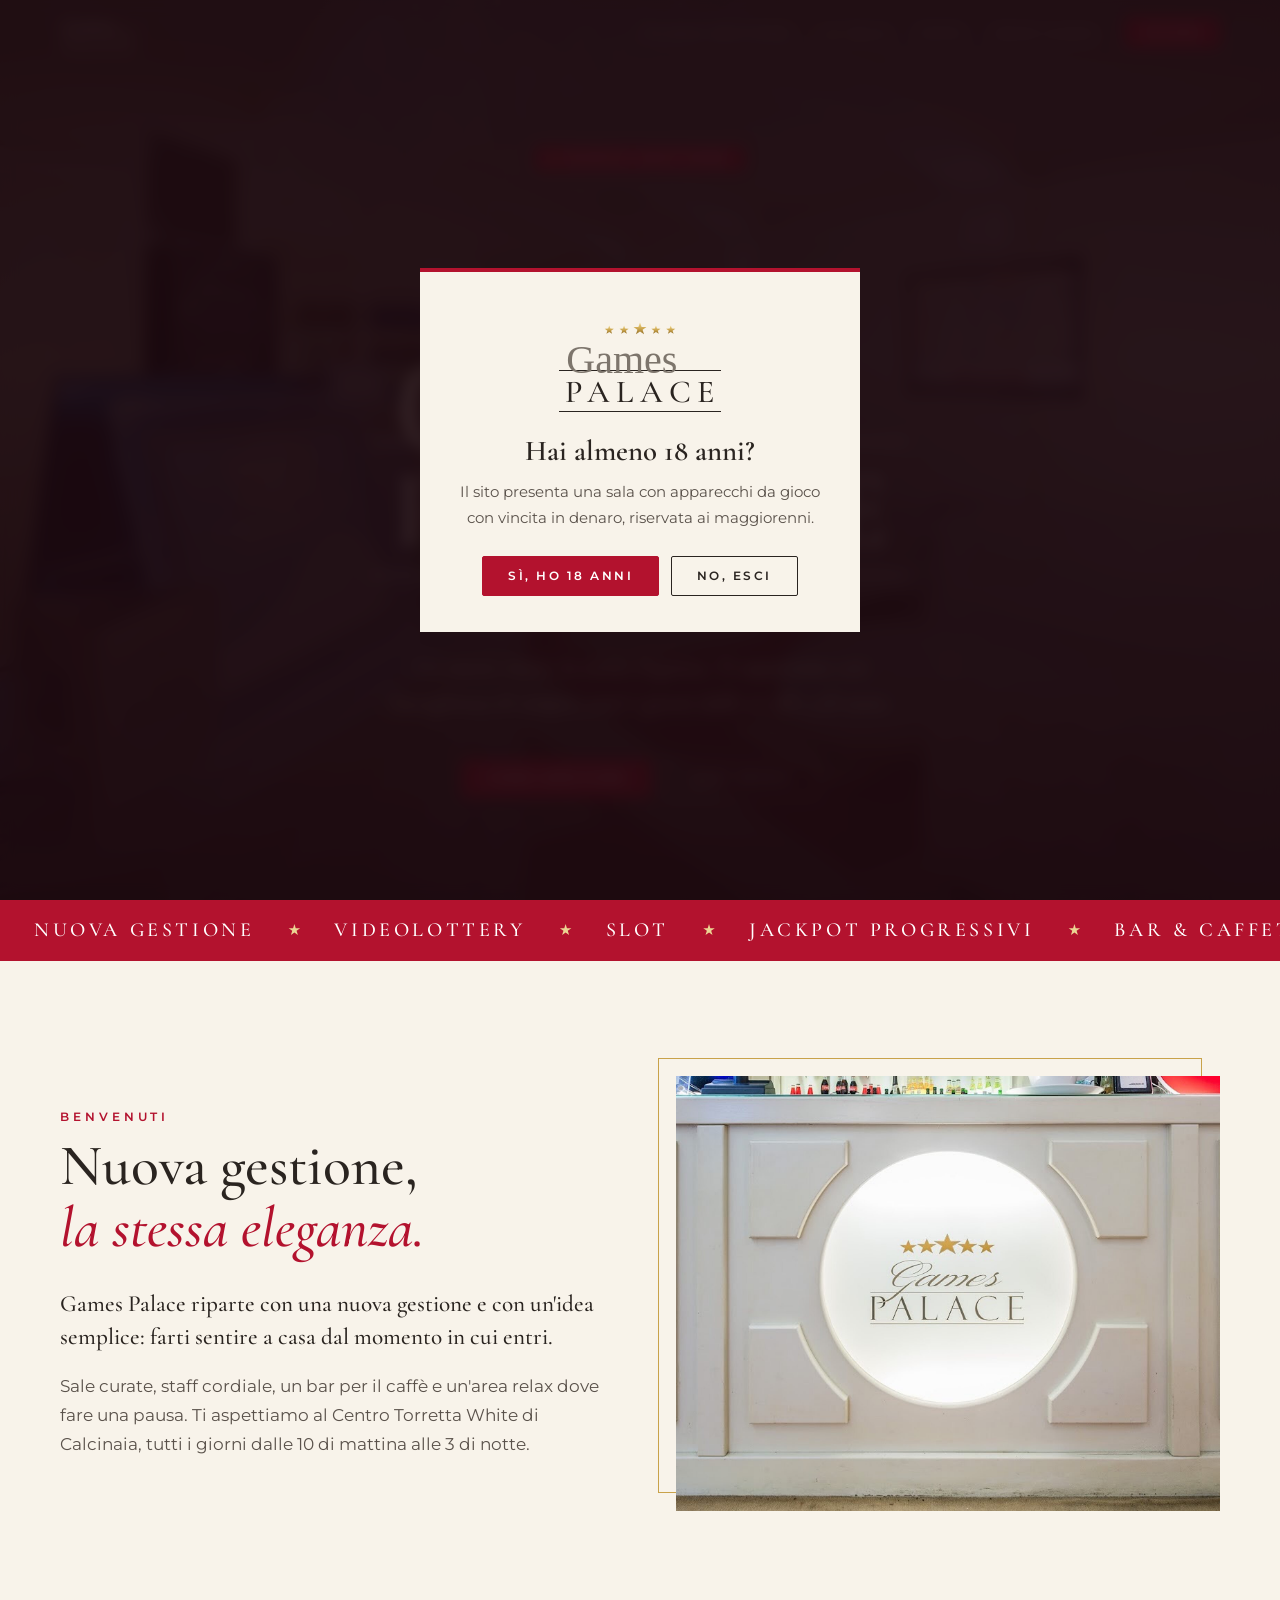
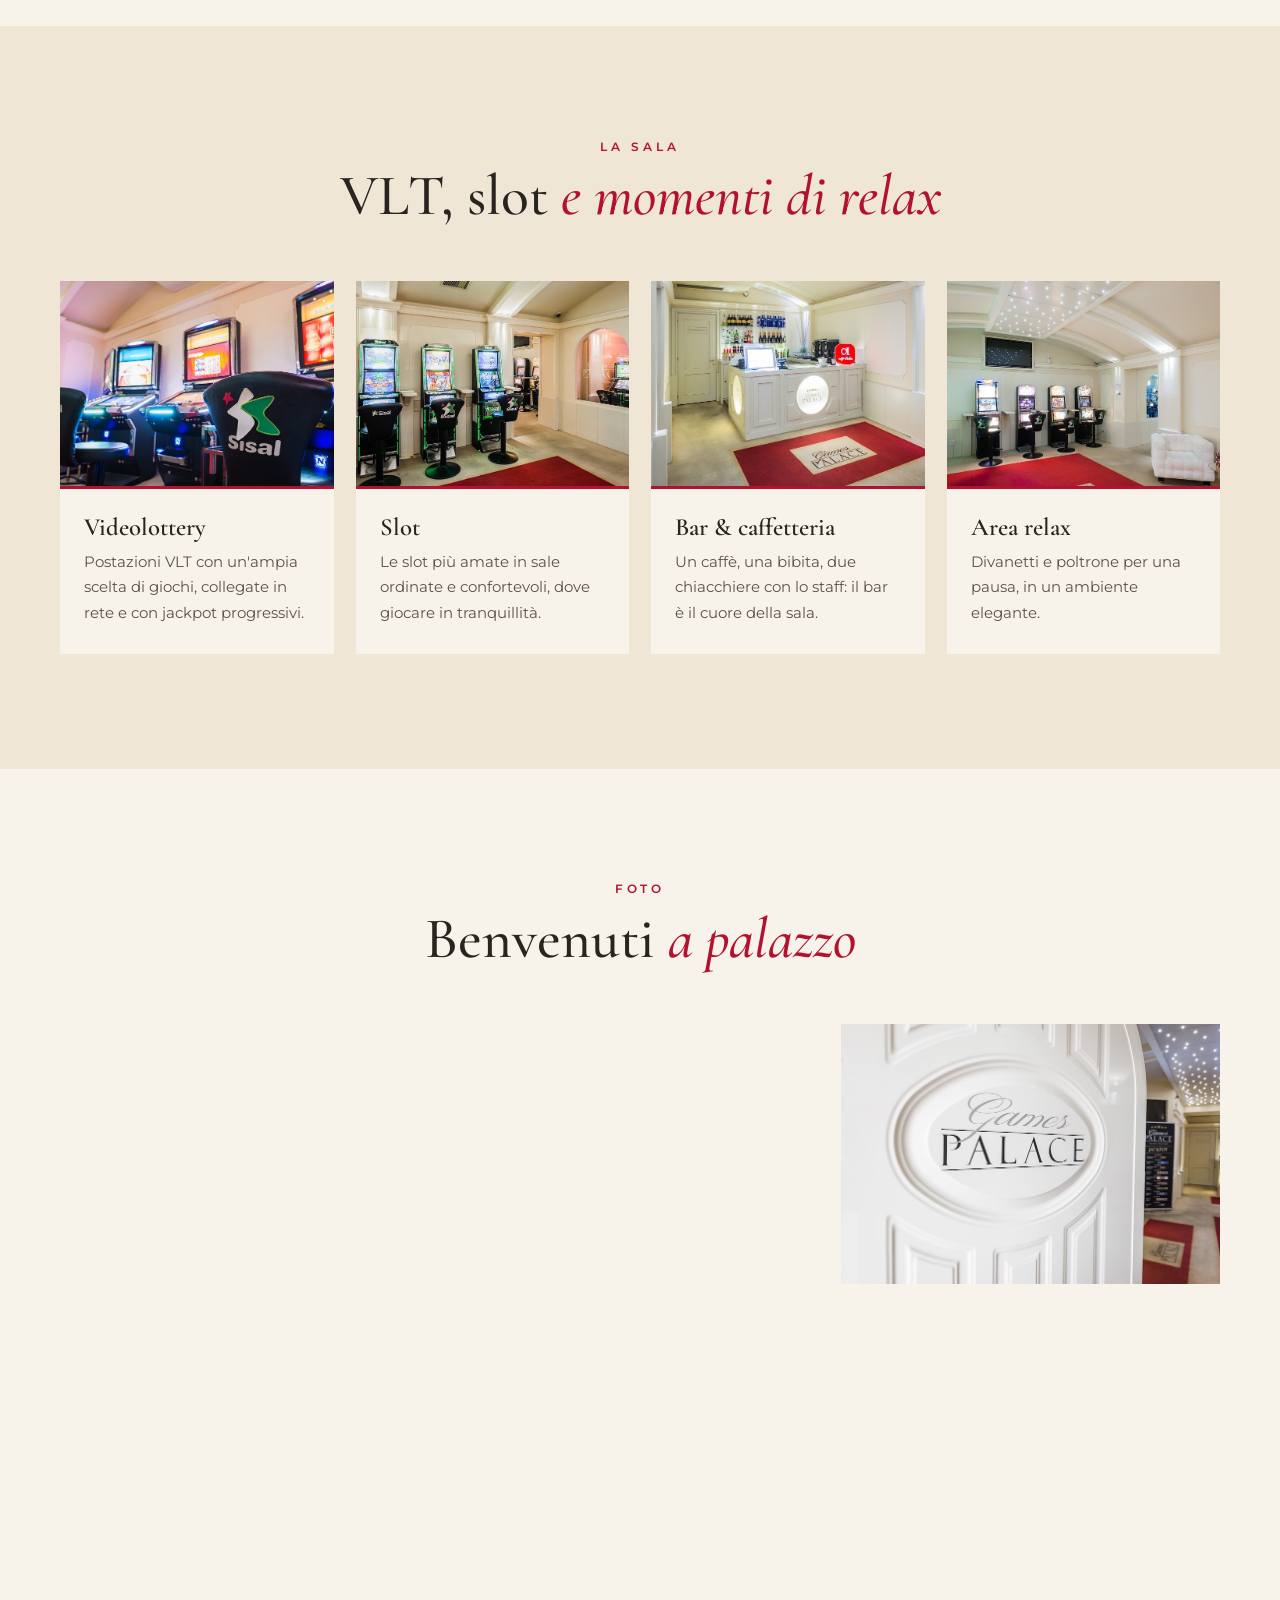
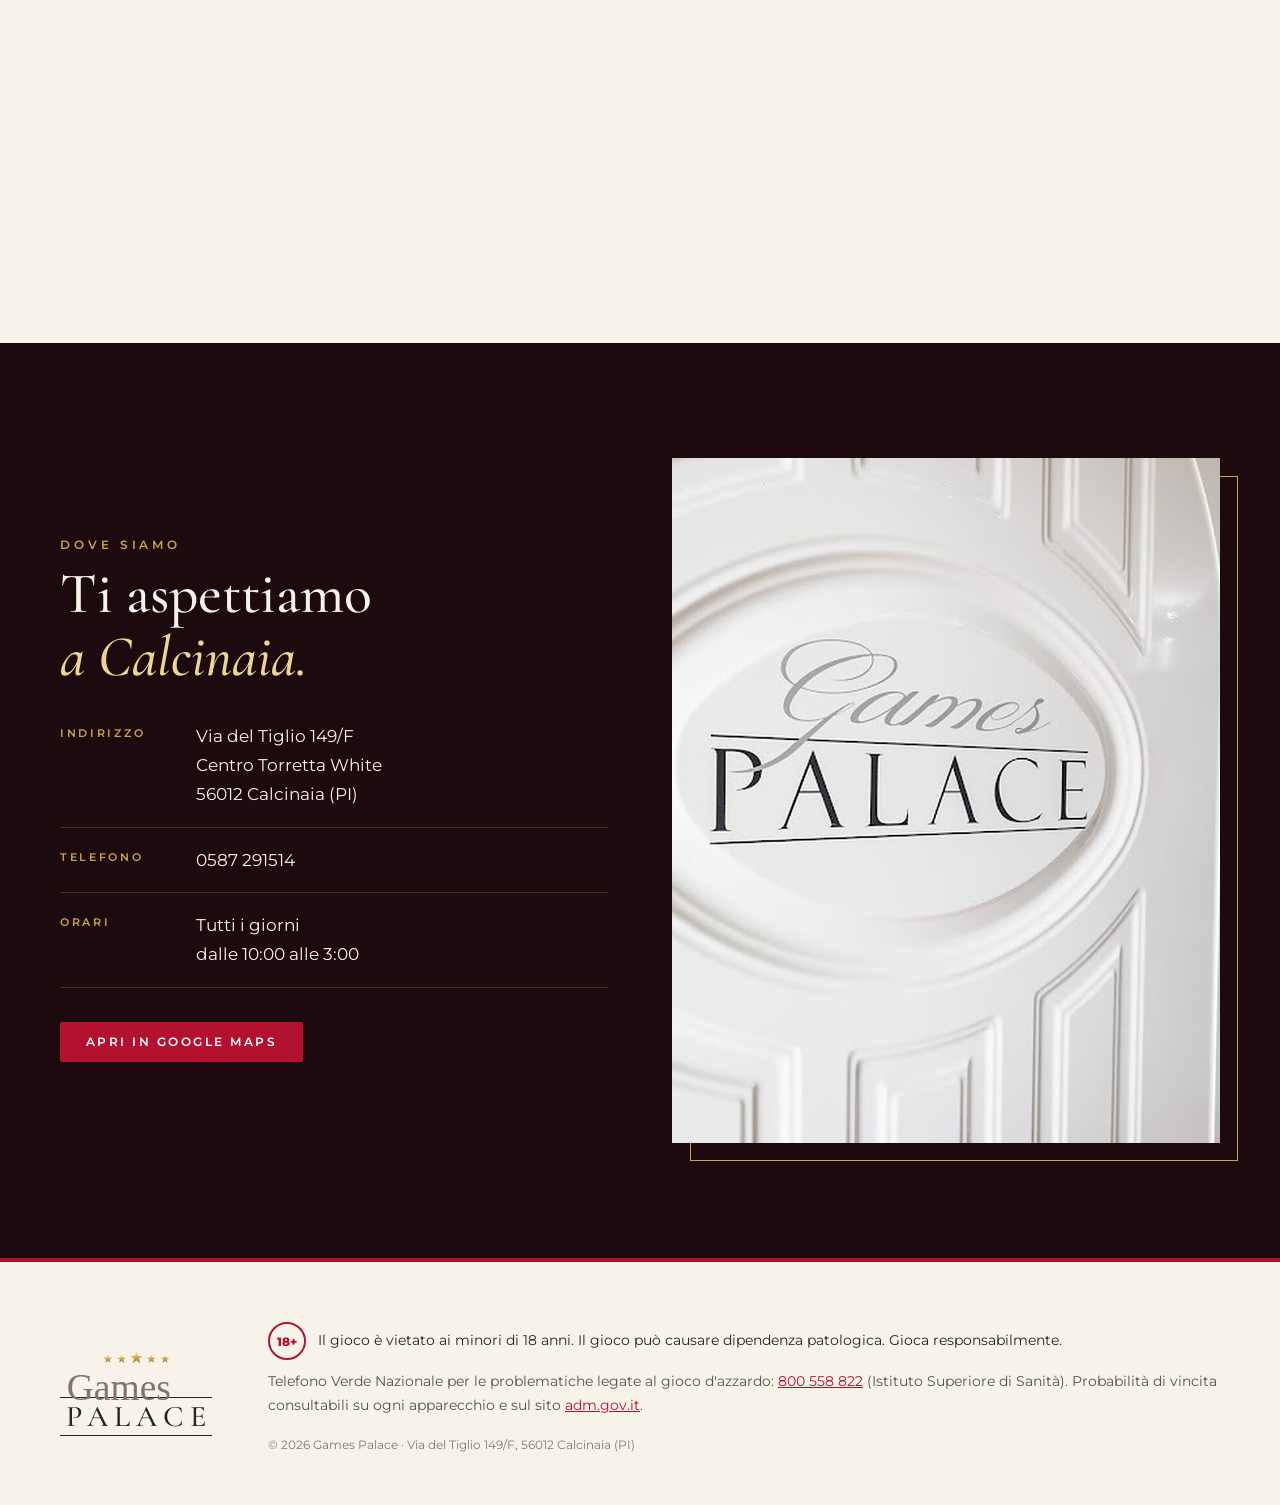
==== commit 7441920e: "Orari 10:00-03:00 e rimozione riferimenti a nuovo staff Co-Authored-By: Claude Opus 5.5 <noreply@ant" ====
--- a/site/index.html
+++ b/site/index.html
@@ -4,10 +4,10 @@
   <meta charset="utf-8">
   <meta name="viewport" content="width=device-width, initial-scale=1">
   <title>Games Palace Calcinaia · Sala VLT &amp; Slot · Nuova gestione</title>
-  <meta name="description" content="Games Palace, sala VLT e slot a Calcinaia (PI), Centro Torretta White, Via del Tiglio 149/F. Nuova gestione, bar e area relax, aperti tutti i giorni. Gioco riservato ai maggiorenni.">
+  <meta name="description" content="Games Palace, sala VLT e slot a Calcinaia (PI), Centro Torretta White, Via del Tiglio 149/F. Nuova gestione, bar e area relax, aperti tutti i giorni dalle 10:00 alle 3:00. Gioco riservato ai maggiorenni.">
   <meta name="theme-color" content="#1c0a0f">
   <meta property="og:title" content="Games Palace Calcinaia · Nuova gestione">
-  <meta property="og:description" content="Sala VLT & Slot a Calcinaia (PI). Aperti tutti i giorni.">
+  <meta property="og:description" content="Sala VLT & Slot a Calcinaia (PI). Aperti tutti i giorni dalle 10:00 alle 3:00.">
   <meta property="og:type" content="website">
   <meta property="og:image" content="foto/lounge.jpg">
   <link rel="icon" href="assets/favicon.svg" type="image/svg+xml">
@@ -21,6 +21,7 @@
     "@type": "EntertainmentBusiness",
     "name": "Games Palace",
     "telephone": "+39 0587 291514",
+    "openingHours": "Mo-Su 10:00-03:00",
     "address": {
       "@type": "PostalAddress",
       "streetAddress": "Via del Tiglio 149/F, Centro Torretta White",
@@ -69,7 +70,7 @@
           <span class="gp-logo gp-logo--light"><img class="gp-logo__stars" src="assets/logo-stars.svg" alt=""><span class="gp-logo__games">Games</span><span class="gp-logo__palace">Palace</span></span>
         </h1>
         <p class="hero__kicker">Sala VLT &amp; Slot · Calcinaia</p>
-        <p class="hero__lead">Un nuovo inizio, la stessa eleganza. Ti aspettiamo con un'accoglienza tutta nuova, tutti i giorni.</p>
+        <p class="hero__lead">Un nuovo inizio, la stessa eleganza. Ti aspettiamo con l'accoglienza di sempre, tutti i giorni dalle 10 alle 3 di notte.</p>
         <div class="hero__ctas">
           <a class="btn btn--red" href="#dove">Come arrivare</a>
           <a class="btn btn--ghost" href="tel:+390587291514">0587 291514</a>
@@ -79,8 +80,8 @@
 
     <div class="ticker" aria-hidden="true">
       <div class="ticker__track">
-        <span>Nuova gestione</span><i></i><span>Videolottery</span><i></i><span>Slot</span><i></i><span>Jackpot progressivi</span><i></i><span>Bar &amp; caffetteria</span><i></i><span>Aperti tutti i giorni</span><i></i>
-        <span>Nuova gestione</span><i></i><span>Videolottery</span><i></i><span>Slot</span><i></i><span>Jackpot progressivi</span><i></i><span>Bar &amp; caffetteria</span><i></i><span>Aperti tutti i giorni</span><i></i>
+        <span>Nuova gestione</span><i></i><span>Videolottery</span><i></i><span>Slot</span><i></i><span>Jackpot progressivi</span><i></i><span>Bar &amp; caffetteria</span><i></i><span>Tutti i giorni 10:00 – 03:00</span><i></i>
+        <span>Nuova gestione</span><i></i><span>Videolottery</span><i></i><span>Slot</span><i></i><span>Jackpot progressivi</span><i></i><span>Bar &amp; caffetteria</span><i></i><span>Tutti i giorni 10:00 – 03:00</span><i></i>
       </div>
     </div>
 
@@ -90,7 +91,7 @@
           <p class="eyebrow">Benvenuti</p>
           <h2 class="h2">Nuova gestione,<br><em>la stessa eleganza.</em></h2>
           <p class="lead">Games Palace riparte con una nuova gestione e con un'idea semplice: farti sentire a casa dal momento in cui entri.</p>
-          <p>Sale curate, staff cordiale, un bar per il caffè e un'area relax dove fare una pausa. Ti aspettiamo al Centro Torretta White di Calcinaia, tutti i giorni.</p>
+          <p>Sale curate, staff cordiale, un bar per il caffè e un'area relax dove fare una pausa. Ti aspettiamo al Centro Torretta White di Calcinaia, tutti i giorni dalle 10 di mattina alle 3 di notte.</p>
         </div>
         <figure class="gestione__photo">
           <img src="foto/logo-bancone.jpg" alt="Il logo Games Palace sul bancone del bar" loading="lazy">
@@ -161,7 +162,7 @@
           <dl class="info">
             <div><dt>Indirizzo</dt><dd>Via del Tiglio 149/F<br>Centro Torretta White<br>56012 Calcinaia (PI)</dd></div>
             <div><dt>Telefono</dt><dd><a href="tel:+390587291514">0587 291514</a></dd></div>
-            <div><dt>Orari</dt><dd>Aperti tutti i giorni</dd></div>
+            <div><dt>Orari</dt><dd>Tutti i giorni<br>dalle 10:00 alle 3:00</dd></div>
           </dl>
           <a class="btn btn--red" href="https://www.google.com/maps/search/?api=1&amp;query=Games+Palace+Via+del+Tiglio+149+Calcinaia" target="_blank" rel="noopener">Apri in Google Maps</a>
         </div>
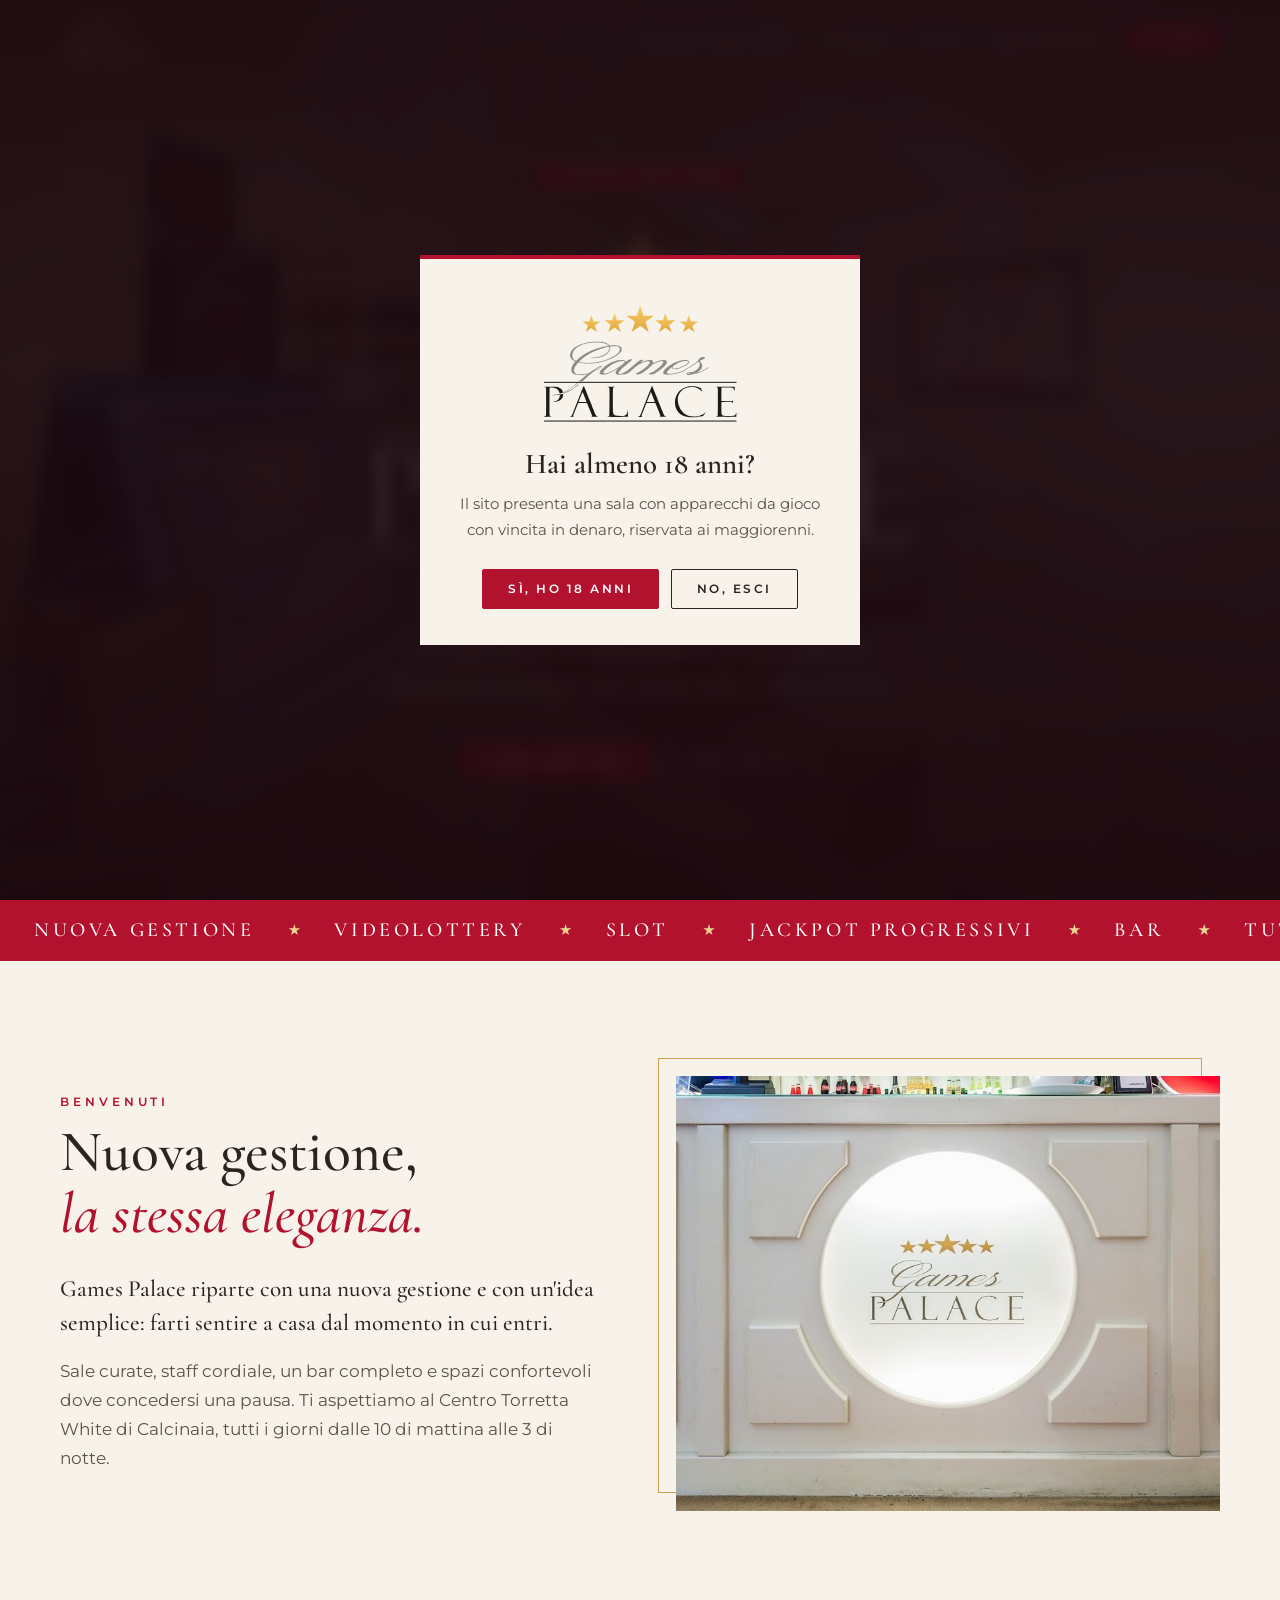
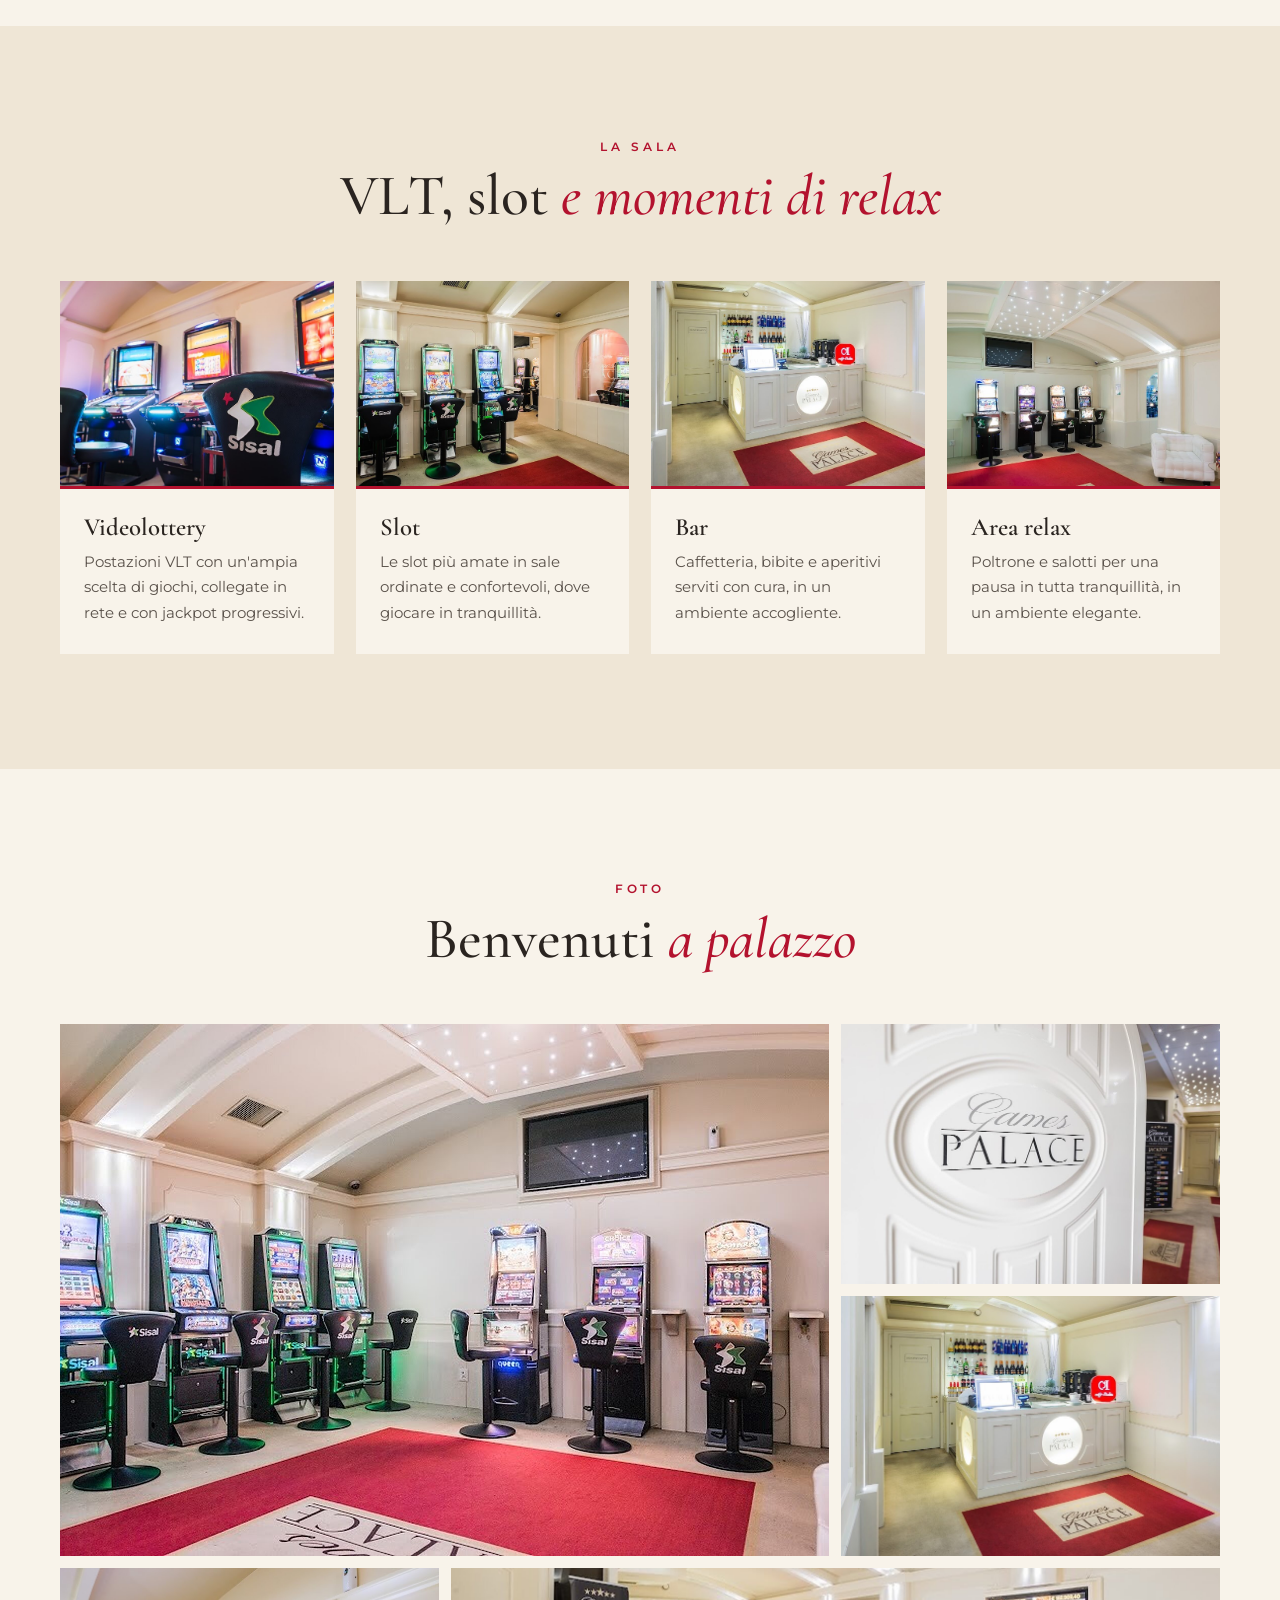
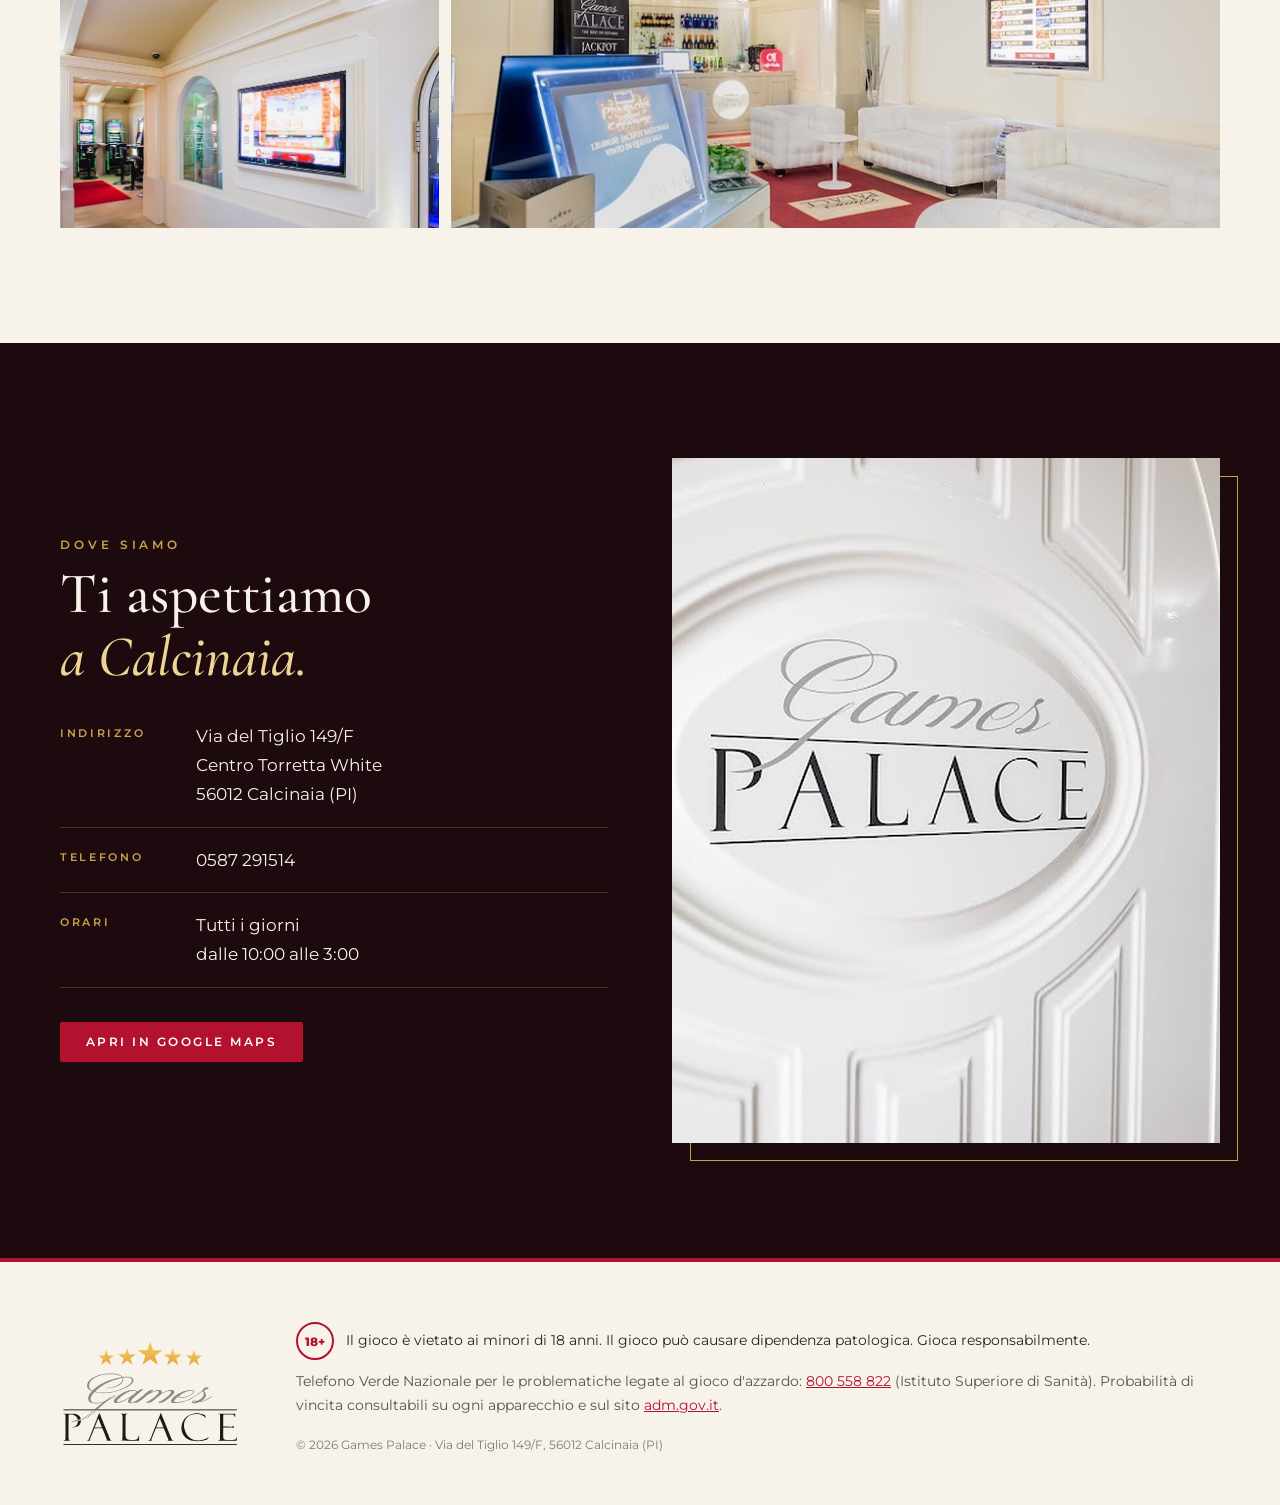
==== commit 6b57363d: "Logo originale vettoriale; testi accoglienza, bar e promo rivisti; rimosso privé Co-Authored-By: Cla" ====
--- a/site/index.html
+++ b/site/index.html
@@ -9,9 +9,8 @@
   <meta property="og:title" content="Games Palace Calcinaia · Nuova gestione">
   <meta property="og:description" content="Sala VLT & Slot a Calcinaia (PI). Aperti tutti i giorni dalle 10:00 alle 3:00.">
   <meta property="og:type" content="website">
-  <meta property="og:image" content="foto/lounge.jpg">
+  <meta property="og:image" content="foto/accoglienza.jpg">
   <link rel="icon" href="assets/favicon.svg" type="image/svg+xml">
-  <link rel="preload" href="assets/fonts/pinyon-script-latin-400-normal.woff2" as="font" type="font/woff2" crossorigin>
   <link rel="preload" href="assets/fonts/cormorant-garamond-latin-500-normal.woff2" as="font" type="font/woff2" crossorigin>
   <link rel="stylesheet" href="assets/brand.css">
   <link rel="stylesheet" href="assets/style.css">
@@ -37,7 +36,7 @@
   <!-- Avviso età: obbligatorio per un sito di sala giochi -->
   <div class="agegate" id="agegate" role="dialog" aria-modal="true" aria-labelledby="agegate-title" hidden>
     <div class="agegate__box">
-      <div class="gp-logo agegate__logo"><img class="gp-logo__stars" src="assets/logo-stars.svg" alt=""><span class="gp-logo__games">Games</span><span class="gp-logo__palace">Palace</span></div>
+      <img class="agegate__logo" src="assets/logo.svg" alt="Games Palace" width="220" height="134">
       <h2 id="agegate-title">Hai almeno 18 anni?</h2>
       <p>Il sito presenta una sala con apparecchi da gioco con vincita in denaro, riservata ai maggiorenni.</p>
       <div class="agegate__actions">
@@ -49,7 +48,8 @@
 
   <header class="nav" id="top">
     <a class="nav__brand" href="#top" aria-label="Games Palace, torna su">
-      <span class="gp-logo gp-logo--light"><img class="gp-logo__stars" src="assets/logo-stars.svg" alt=""><span class="gp-logo__games">Games</span><span class="gp-logo__palace">Palace</span></span>
+      <img class="nav__logo nav__logo--light" src="assets/logo-light.svg" alt="Games Palace" width="92" height="56">
+      <img class="nav__logo nav__logo--dark" src="assets/logo.svg" alt="" width="92" height="56">
     </a>
     <nav class="nav__links" aria-label="Sezioni">
       <a href="#gestione">Nuova gestione</a>
@@ -62,13 +62,11 @@
 
   <main>
     <section class="hero">
-      <img class="hero__photo" src="foto/lounge.jpg" alt="" fetchpriority="high">
+      <img class="hero__photo" src="foto/accoglienza.jpg" alt="" fetchpriority="high">
       <div class="hero__shade" aria-hidden="true"></div>
       <div class="hero__content">
         <p class="badge"><span class="badge__dot"></span>Nuova gestione</p>
-        <h1 class="hero__logo">
-          <span class="gp-logo gp-logo--light"><img class="gp-logo__stars" src="assets/logo-stars.svg" alt=""><span class="gp-logo__games">Games</span><span class="gp-logo__palace">Palace</span></span>
-        </h1>
+        <h1 class="hero__logo"><img src="assets/logo-light.svg" alt="Games Palace" width="560" height="340"></h1>
         <p class="hero__kicker">Sala VLT &amp; Slot · Calcinaia</p>
         <p class="hero__lead">Un nuovo inizio, la stessa eleganza. Ti aspettiamo con l'accoglienza di sempre, tutti i giorni dalle 10 alle 3 di notte.</p>
         <div class="hero__ctas">
@@ -80,8 +78,8 @@
 
     <div class="ticker" aria-hidden="true">
       <div class="ticker__track">
-        <span>Nuova gestione</span><i></i><span>Videolottery</span><i></i><span>Slot</span><i></i><span>Jackpot progressivi</span><i></i><span>Bar &amp; caffetteria</span><i></i><span>Tutti i giorni 10:00 – 03:00</span><i></i>
-        <span>Nuova gestione</span><i></i><span>Videolottery</span><i></i><span>Slot</span><i></i><span>Jackpot progressivi</span><i></i><span>Bar &amp; caffetteria</span><i></i><span>Tutti i giorni 10:00 – 03:00</span><i></i>
+        <span>Nuova gestione</span><i></i><span>Videolottery</span><i></i><span>Slot</span><i></i><span>Jackpot progressivi</span><i></i><span>Bar</span><i></i><span>Tutti i giorni 10:00 – 03:00</span><i></i>
+        <span>Nuova gestione</span><i></i><span>Videolottery</span><i></i><span>Slot</span><i></i><span>Jackpot progressivi</span><i></i><span>Bar</span><i></i><span>Tutti i giorni 10:00 – 03:00</span><i></i>
       </div>
     </div>
 
@@ -91,7 +89,7 @@
           <p class="eyebrow">Benvenuti</p>
           <h2 class="h2">Nuova gestione,<br><em>la stessa eleganza.</em></h2>
           <p class="lead">Games Palace riparte con una nuova gestione e con un'idea semplice: farti sentire a casa dal momento in cui entri.</p>
-          <p>Sale curate, staff cordiale, un bar per il caffè e un'area relax dove fare una pausa. Ti aspettiamo al Centro Torretta White di Calcinaia, tutti i giorni dalle 10 di mattina alle 3 di notte.</p>
+          <p>Sale curate, staff cordiale, un bar completo e spazi confortevoli dove concedersi una pausa. Ti aspettiamo al Centro Torretta White di Calcinaia, tutti i giorni dalle 10 di mattina alle 3 di notte.</p>
         </div>
         <figure class="gestione__photo">
           <img src="foto/logo-bancone.jpg" alt="Il logo Games Palace sul bancone del bar" loading="lazy">
@@ -123,15 +121,15 @@
           <article class="card">
             <div class="card__img"><img src="foto/bar.jpg" alt="Il bar del Games Palace" loading="lazy"></div>
             <div class="card__body">
-              <h3>Bar &amp; caffetteria</h3>
-              <p>Un caffè, una bibita, due chiacchiere con lo staff: il bar è il cuore della sala.</p>
+              <h3>Bar</h3>
+              <p>Caffetteria, bibite e aperitivi serviti con cura, in un ambiente accogliente.</p>
             </div>
           </article>
           <article class="card">
             <div class="card__img"><img src="foto/sala-relax.jpg" alt="Area relax con poltrona" loading="lazy"></div>
             <div class="card__body">
               <h3>Area relax</h3>
-              <p>Divanetti e poltrone per una pausa, in un ambiente elegante.</p>
+              <p>Poltrone e salotti per una pausa in tutta tranquillità, in un ambiente elegante.</p>
             </div>
           </article>
         </div>
@@ -147,9 +145,9 @@
         <div class="mosaic">
           <figure class="mosaic__wide"><img src="foto/sala-vlt.jpg" alt="La sala VLT con il tappeto rosso" loading="lazy"></figure>
           <figure><img src="foto/ingresso.jpg" alt="La porta d'ingresso con il logo Games Palace" loading="lazy"></figure>
-          <figure><img src="foto/prive.jpg" alt="Il privé" loading="lazy"></figure>
+          <figure><img src="foto/bar.jpg" alt="Il bar" loading="lazy"></figure>
           <figure><img src="foto/corridoio.jpg" alt="Il passaggio tra le sale" loading="lazy"></figure>
-          <figure class="mosaic__long"><img src="foto/lounge.jpg" alt="La lounge con i divanetti" loading="lazy"></figure>
+          <figure class="mosaic__long"><img src="foto/accoglienza.jpg" alt="L'ingresso e l'area accoglienza" loading="lazy"></figure>
         </div>
       </div>
     </section>
@@ -175,7 +173,7 @@
 
   <footer class="footer">
     <div class="wrap footer__grid">
-      <div class="gp-logo footer__logo"><img class="gp-logo__stars" src="assets/logo-stars.svg" alt=""><span class="gp-logo__games">Games</span><span class="gp-logo__palace">Palace</span></div>
+      <img class="footer__logo" src="assets/logo.svg" alt="Games Palace" width="180" height="109">
       <div class="footer__legal">
         <p class="footer__18"><span class="pill18">18+</span> Il gioco è vietato ai minori di 18 anni. Il gioco può causare dipendenza patologica. Gioca responsabilmente.</p>
         <p>Telefono Verde Nazionale per le problematiche legate al gioco d'azzardo: <a href="tel:800558822">800 558 822</a> (Istituto Superiore di Sanità). Probabilità di vincita consultabili su ogni apparecchio e sul sito <a href="https://www.adm.gov.it" target="_blank" rel="noopener">adm.gov.it</a>.</p>
--- a/site/assets/brand.css
+++ b/site/assets/brand.css
@@ -1,6 +1,5 @@
 /* Games Palace — identità visiva (condivisa da sito e video)
-   Marchio: cinque stelle oro · "Games" in corsivo · PALACE maiuscolo tra due filetti */
-@font-face{font-family:"Pinyon Script";font-weight:400;font-display:swap;src:url(fonts/pinyon-script-latin-400-normal.woff2) format("woff2")}
+   Logo: assets/logo.svg (sfondi chiari) e assets/logo-light.svg (sfondi scuri) */
 @font-face{font-family:"Cormorant Garamond";font-weight:400;font-display:swap;src:url(fonts/cormorant-garamond-latin-400-normal.woff2) format("woff2")}
 @font-face{font-family:"Cormorant Garamond";font-weight:500;font-display:swap;src:url(fonts/cormorant-garamond-latin-500-normal.woff2) format("woff2")}
 @font-face{font-family:"Cormorant Garamond";font-weight:600;font-display:swap;src:url(fonts/cormorant-garamond-latin-600-normal.woff2) format("woff2")}
@@ -23,17 +22,8 @@
   --gp-gold-light:#ecd593;
   --gp-gold-dark:#94702a;
   --gp-gold-grad:linear-gradient(180deg,#f3dc95 0%,#c9a24a 55%,#94702a 100%);
-  --gp-script:"Pinyon Script",cursive;
   --gp-serif:"Cormorant Garamond",Georgia,serif;
   --gp-sans:"Montserrat",system-ui,sans-serif;
 }
 
-/* Logo: <div class="gp-logo"><img class="gp-logo__stars" src="…/logo-stars.svg" alt=""><span class="gp-logo__games">Games</span><span class="gp-logo__palace">Palace</span></div>
-   Dimensione con font-size sul contenitore; colori con le classi --dark / --light */
-.gp-logo{display:inline-flex;flex-direction:column;align-items:center;line-height:1;--logo-ink:var(--gp-ink);--logo-script:var(--gp-grey)}
-.gp-logo--light{--logo-ink:var(--gp-ivory);--logo-script:#e9e0d2}
-.gp-logo__stars{width:2.3em;height:auto;margin-bottom:.12em}
-.gp-logo__games{font:400 1.25em/1 var(--gp-script);color:var(--logo-script);align-self:flex-start;margin:0 0 -.24em .18em;position:relative;z-index:1}
-.gp-logo__palace{font:500 1em/1 var(--gp-serif);text-transform:uppercase;letter-spacing:.2em;padding:.14em 0 .1em .2em;color:var(--logo-ink);
-  border-top:max(1px,.025em) solid currentColor;border-bottom:max(1px,.025em) solid currentColor}
 .gp-gold-text{background:var(--gp-gold-grad);-webkit-background-clip:text;background-clip:text;color:transparent}
--- a/site/assets/style.css
+++ b/site/assets/style.css
@@ -31,13 +31,14 @@
   padding:14px max(16px,calc((100% - 1160px)/2));
   transition:background .35s,box-shadow .35s;
 }
-.nav__brand{text-decoration:none;margin-right:auto;font-size:15px}
-.nav__brand .gp-logo__stars{display:none}
+.nav__brand{margin-right:auto;display:flex}
+.nav__logo{height:52px;width:auto}
+.nav__logo--dark,.nav.is-scrolled .nav__logo--light{display:none}
+.nav.is-scrolled .nav__logo--dark{display:block}
 .nav__links{display:flex;gap:30px}
 .nav__links a{color:var(--gp-ivory);text-decoration:none;font-size:.74rem;letter-spacing:.2em;text-transform:uppercase}
 .nav__links a:hover{color:var(--gp-gold-light)}
 .nav.is-scrolled{background:rgba(248,243,234,.94);backdrop-filter:blur(10px);box-shadow:0 1px 0 var(--gp-sand)}
-.nav.is-scrolled .gp-logo{--logo-ink:var(--gp-ink);--logo-script:var(--gp-grey)}
 .nav.is-scrolled .nav__links a{color:var(--gp-ink)}
 .nav.is-scrolled .nav__links a:hover{color:var(--gp-red)}
 @media (max-width:820px){.nav__links{display:none}}
@@ -52,7 +53,8 @@
 .badge{display:inline-flex;align-items:center;gap:10px;margin:0 0 30px;padding:.6em 1.3em;background:var(--gp-red);
   font:600 .72rem/1 var(--gp-sans);letter-spacing:.3em;text-transform:uppercase;color:#fff}
 .badge__dot{width:7px;height:7px;border-radius:50%;background:var(--gp-gold-light);animation:pulse 2s infinite}
-.hero__logo{margin:0;font-size:clamp(3rem,10vw,6.6rem);font-weight:400;filter:drop-shadow(0 4px 24px rgba(0,0,0,.45))}
+.hero__logo{margin:0}
+.hero__logo img{width:clamp(260px,48vw,560px);height:auto;margin-inline:auto;filter:drop-shadow(0 4px 24px rgba(0,0,0,.5))}
 .hero__kicker{margin:30px 0 0;font:600 clamp(.78rem,2.3vw,1rem)/1.4 var(--gp-sans);letter-spacing:.4em;text-transform:uppercase;color:var(--gp-gold-light)}
 .hero__lead{margin:20px auto 0;max-width:540px;font:400 clamp(1.25rem,2.6vw,1.5rem)/1.5 var(--gp-serif);font-style:italic;color:#efe6d6}
 .hero__ctas{display:flex;flex-wrap:wrap;justify-content:center;gap:14px;margin-top:38px}
@@ -118,7 +120,7 @@
 /* ---------- Footer ---------- */
 .footer{padding:60px 0 40px;background:var(--gp-ivory);border-top:4px solid var(--gp-red);font-size:.85rem;color:#5a524b}
 .footer__grid{display:grid;grid-template-columns:auto 1fr;gap:56px;align-items:center}
-.footer__logo{font-size:30px}
+.footer__logo{width:180px;height:auto}
 .footer__legal p{margin:0 0 10px}
 .footer__18{color:var(--gp-ink)}
 .pill18{display:inline-grid;place-items:center;width:38px;height:38px;border-radius:50%;border:2px solid var(--gp-red);color:var(--gp-red);font-weight:800;font-size:.78rem;margin-right:8px;vertical-align:middle}
@@ -129,7 +131,7 @@
 .agegate{position:fixed;inset:0;z-index:100;display:grid;place-items:center;padding:16px;background:rgba(28,10,15,.88);backdrop-filter:blur(8px)}
 .agegate[hidden]{display:none}
 .agegate__box{max-width:440px;text-align:center;padding:44px 28px 36px;background:var(--gp-ivory);border-top:4px solid var(--gp-red)}
-.agegate__logo{font-size:32px;margin-bottom:22px}
+.agegate__logo{width:200px;height:auto;margin:0 auto 22px}
 .agegate h2{margin:0 0 10px;font:600 1.8rem/1.2 var(--gp-serif)}
 .agegate p{margin:0 0 26px;color:#5a524b;font-size:.95rem}
 .agegate__actions{display:flex;flex-wrap:wrap;gap:12px;justify-content:center}
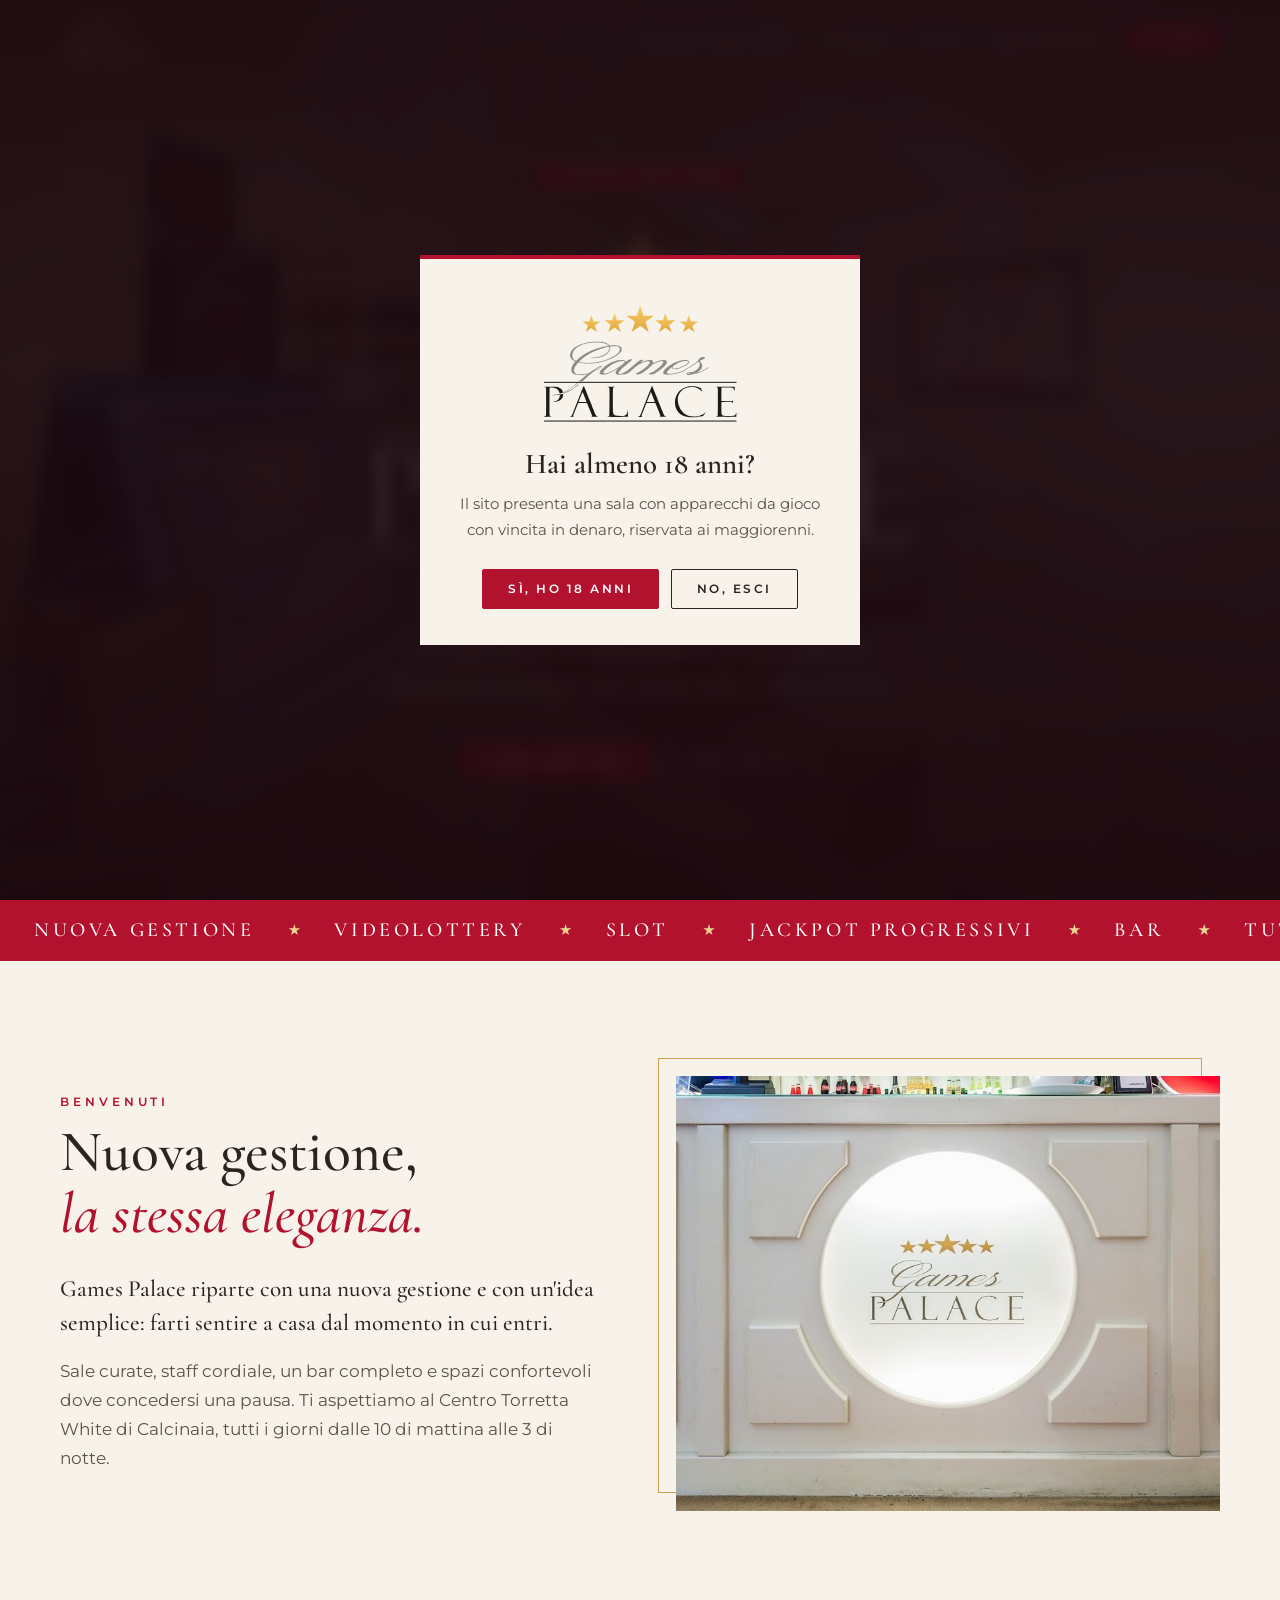
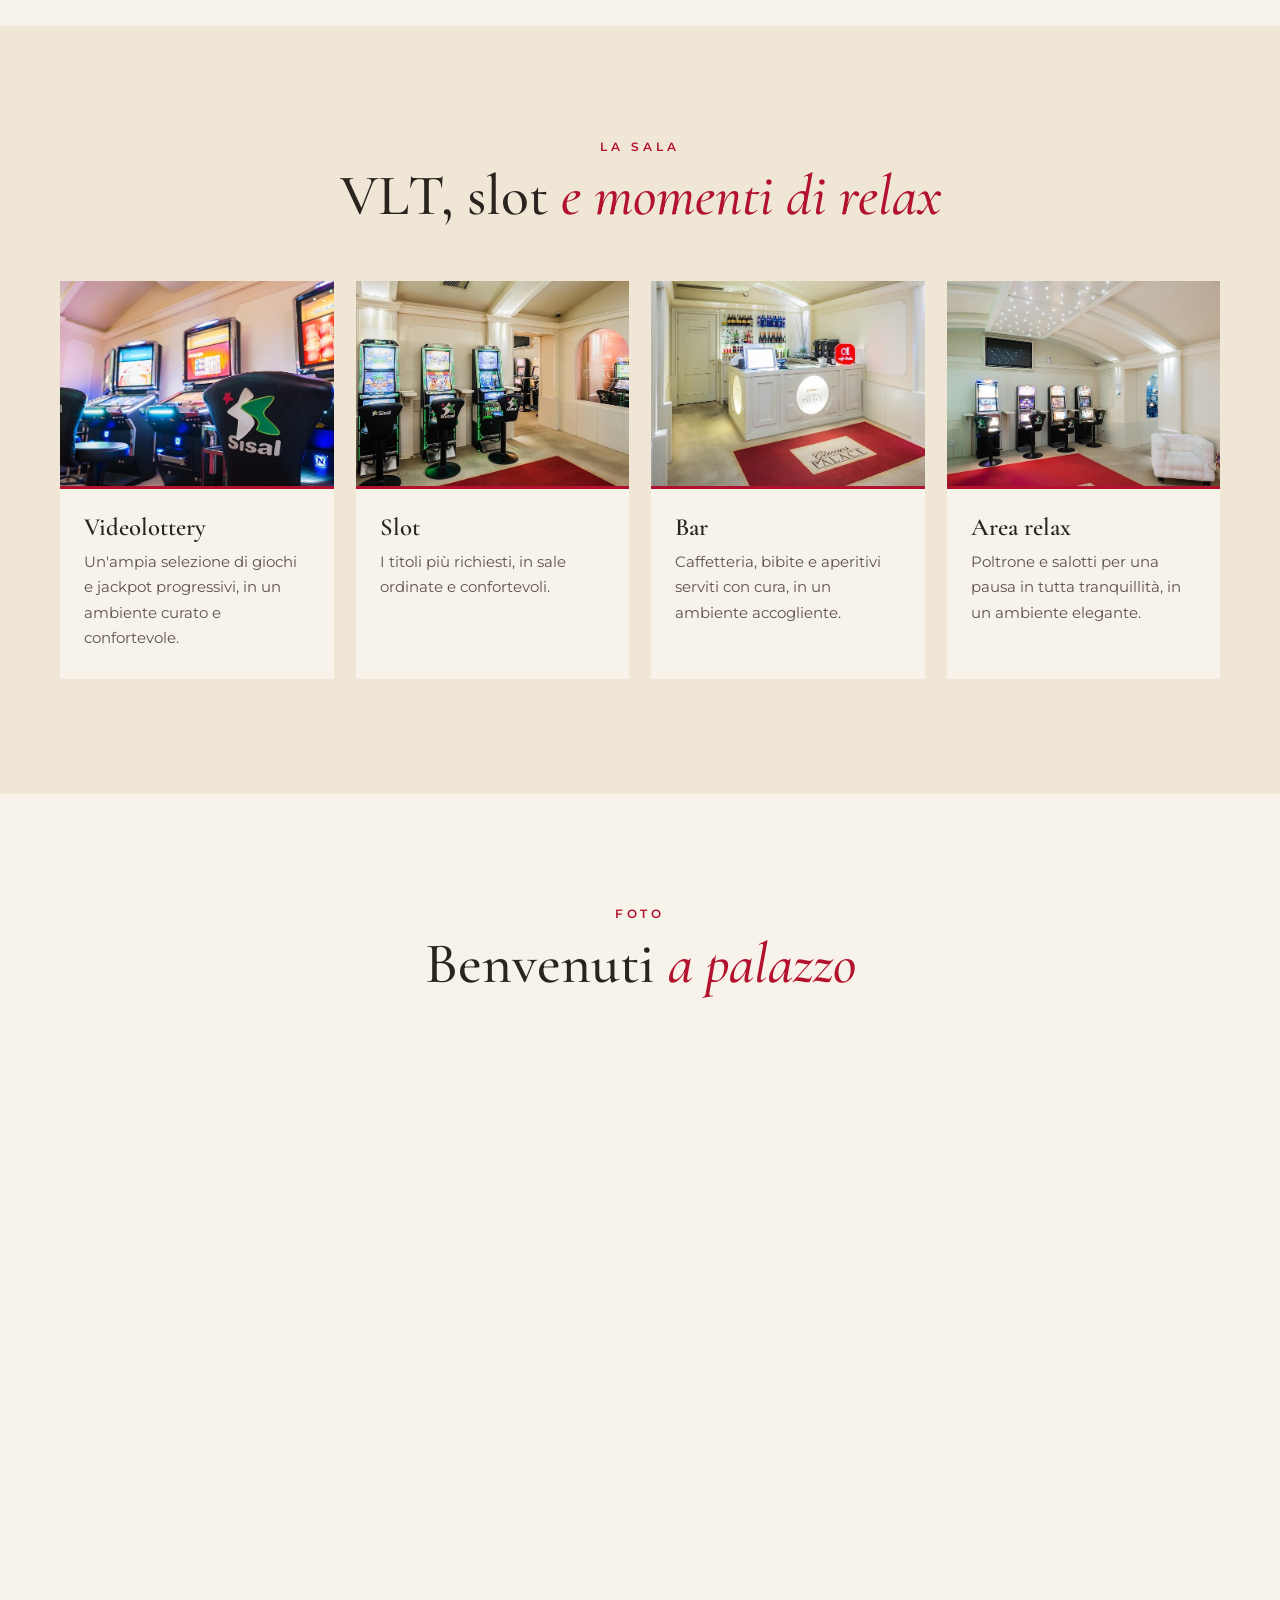
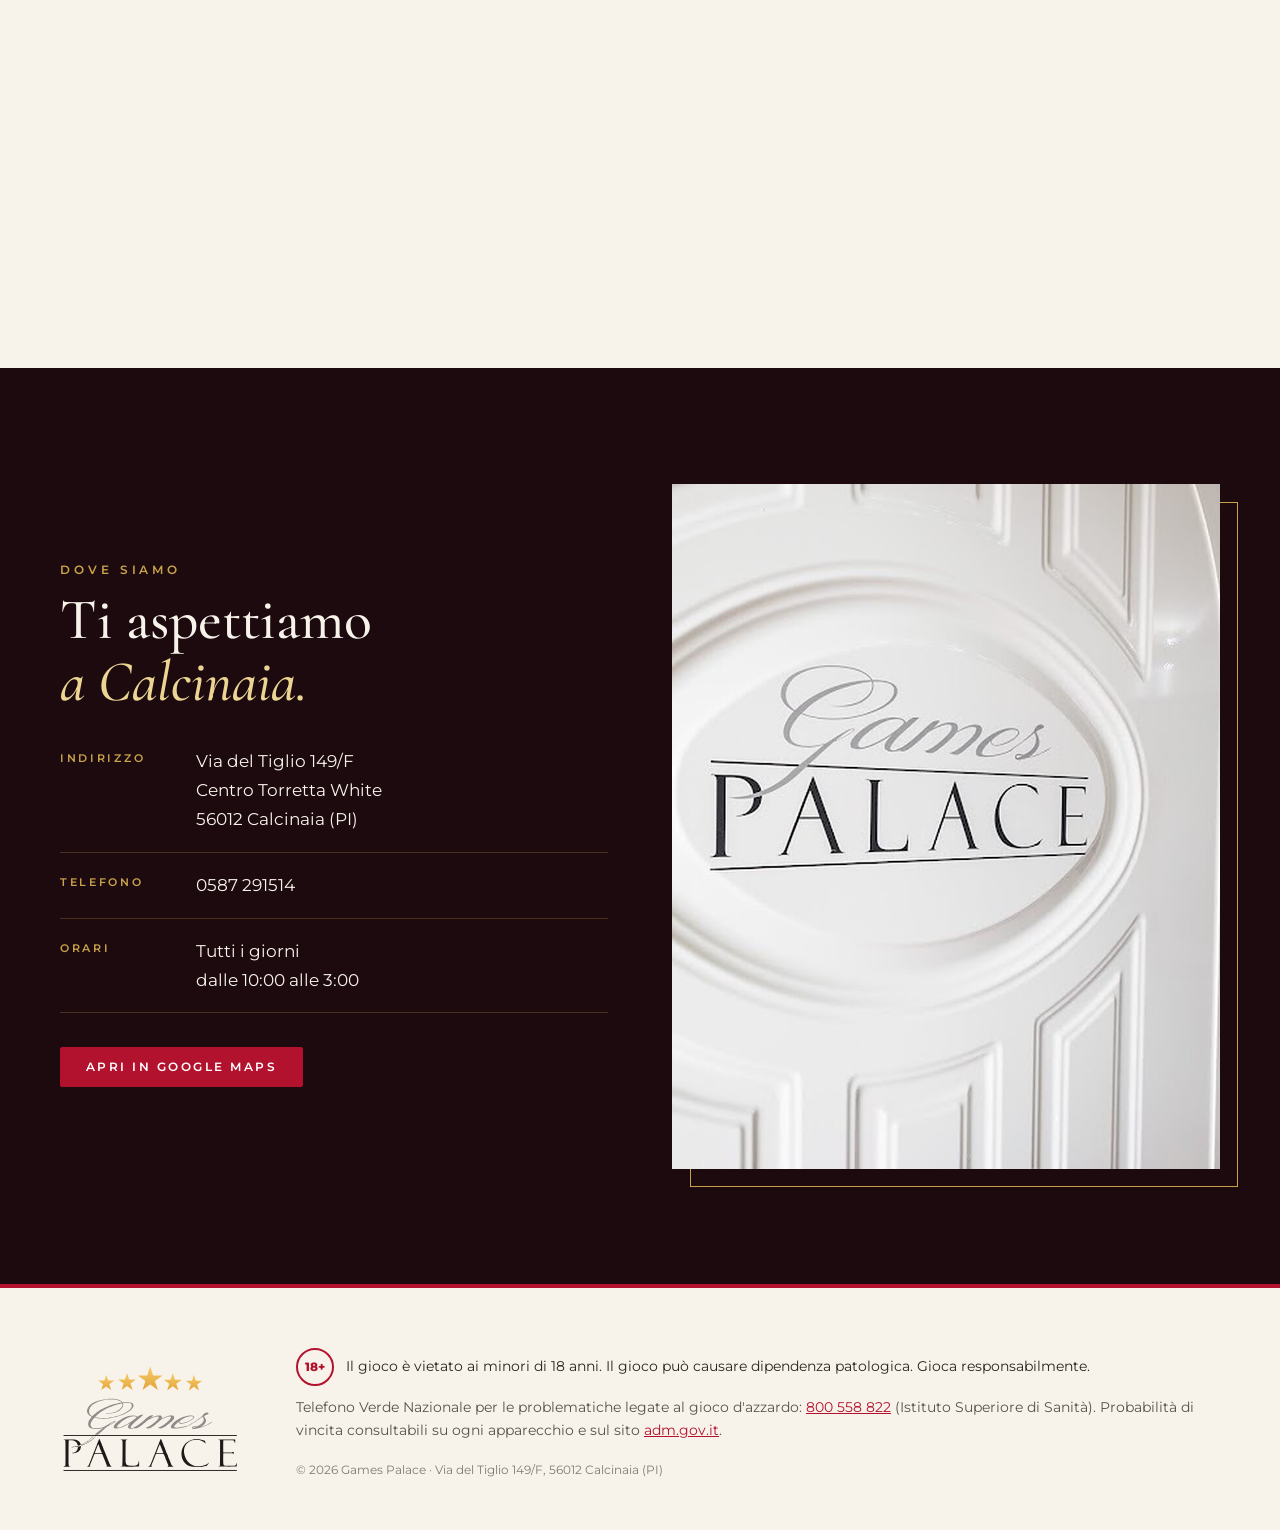
==== commit 83d1221c: "Schede con foto sfumata e testi più professionali Co-Authored-By: Claude Opus 5.5 <noreply@anthropic" ====
--- a/site/index.html
+++ b/site/index.html
@@ -108,14 +108,14 @@
             <div class="card__img"><img src="foto/vlt-dettaglio.jpg" alt="Postazioni VLT" loading="lazy"></div>
             <div class="card__body">
               <h3>Videolottery</h3>
-              <p>Postazioni VLT con un'ampia scelta di giochi, collegate in rete e con jackpot progressivi.</p>
+              <p>Un'ampia selezione di giochi e jackpot progressivi, in un ambiente curato e confortevole.</p>
             </div>
           </article>
           <article class="card">
             <div class="card__img"><img src="foto/slot.jpg" alt="Area slot" loading="lazy"></div>
             <div class="card__body">
               <h3>Slot</h3>
-              <p>Le slot più amate in sale ordinate e confortevoli, dove giocare in tranquillità.</p>
+              <p>I titoli più richiesti, in sale ordinate e confortevoli.</p>
             </div>
           </article>
           <article class="card">
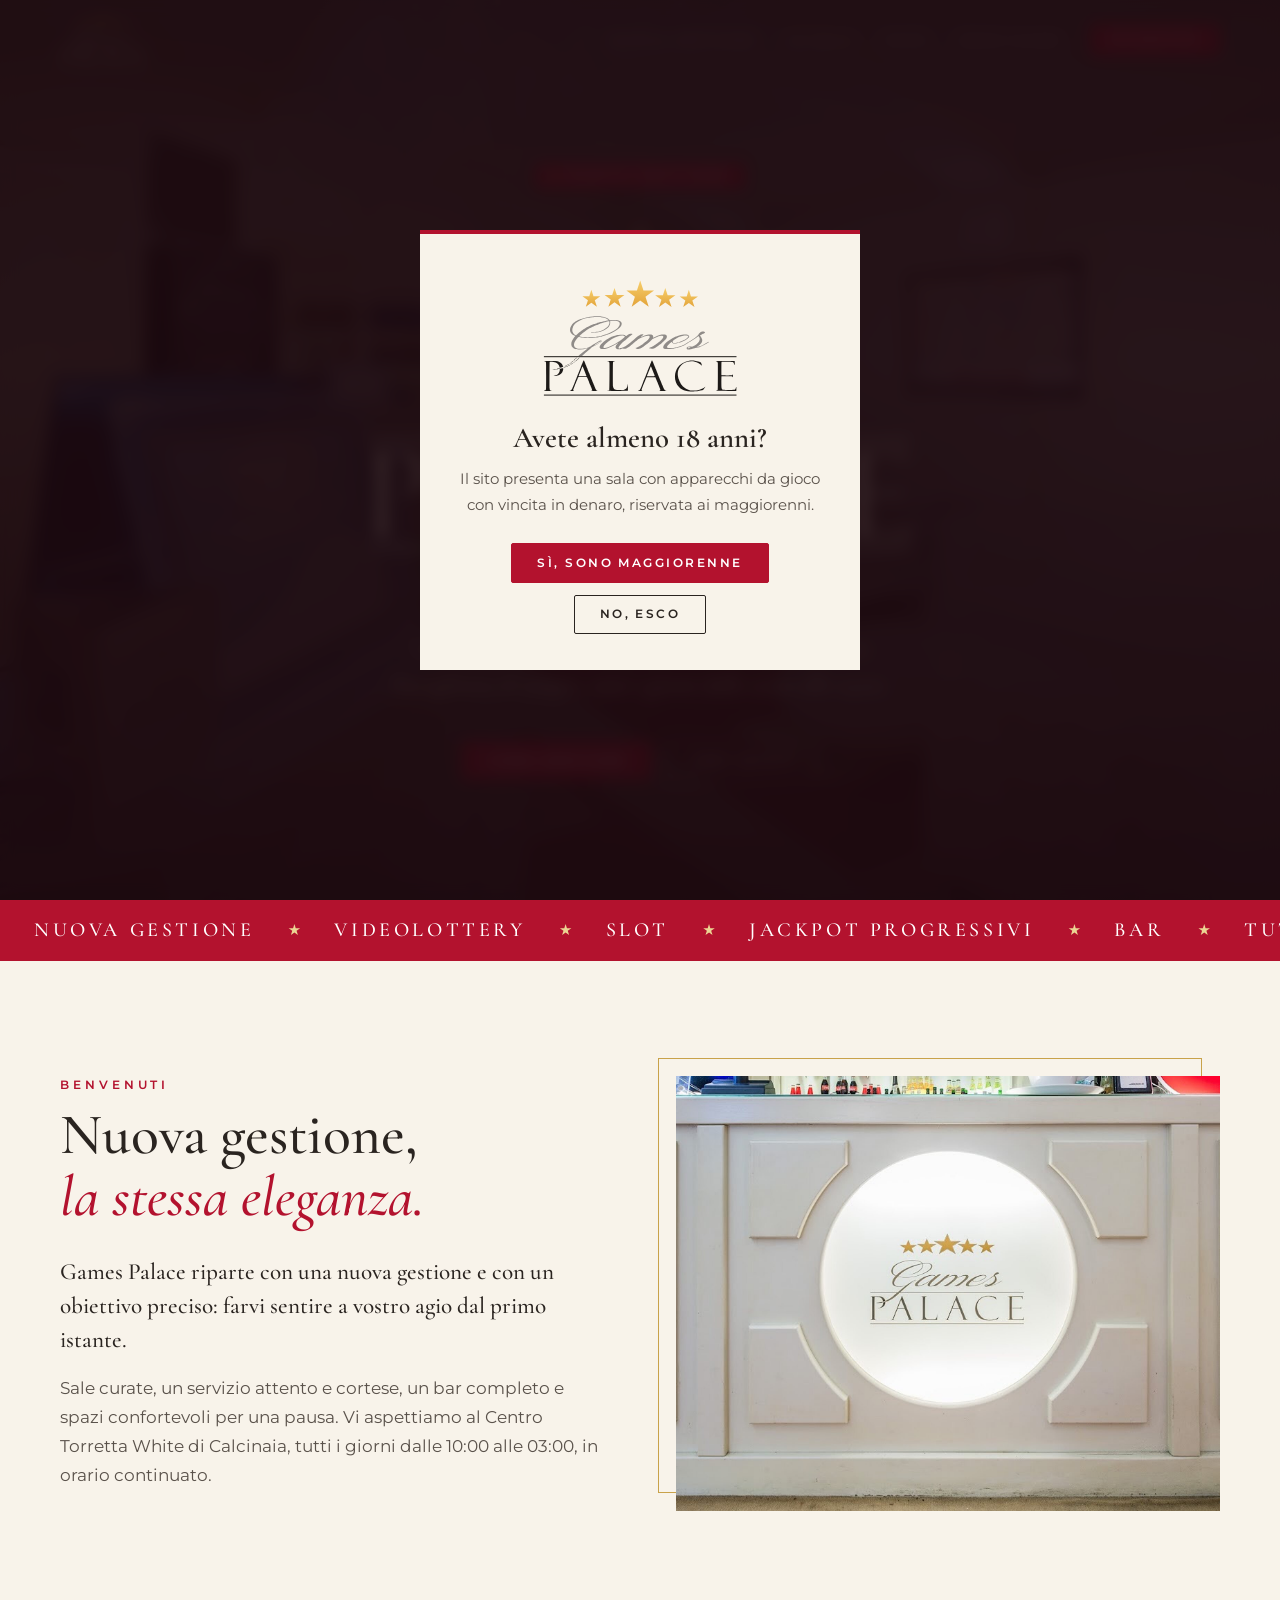
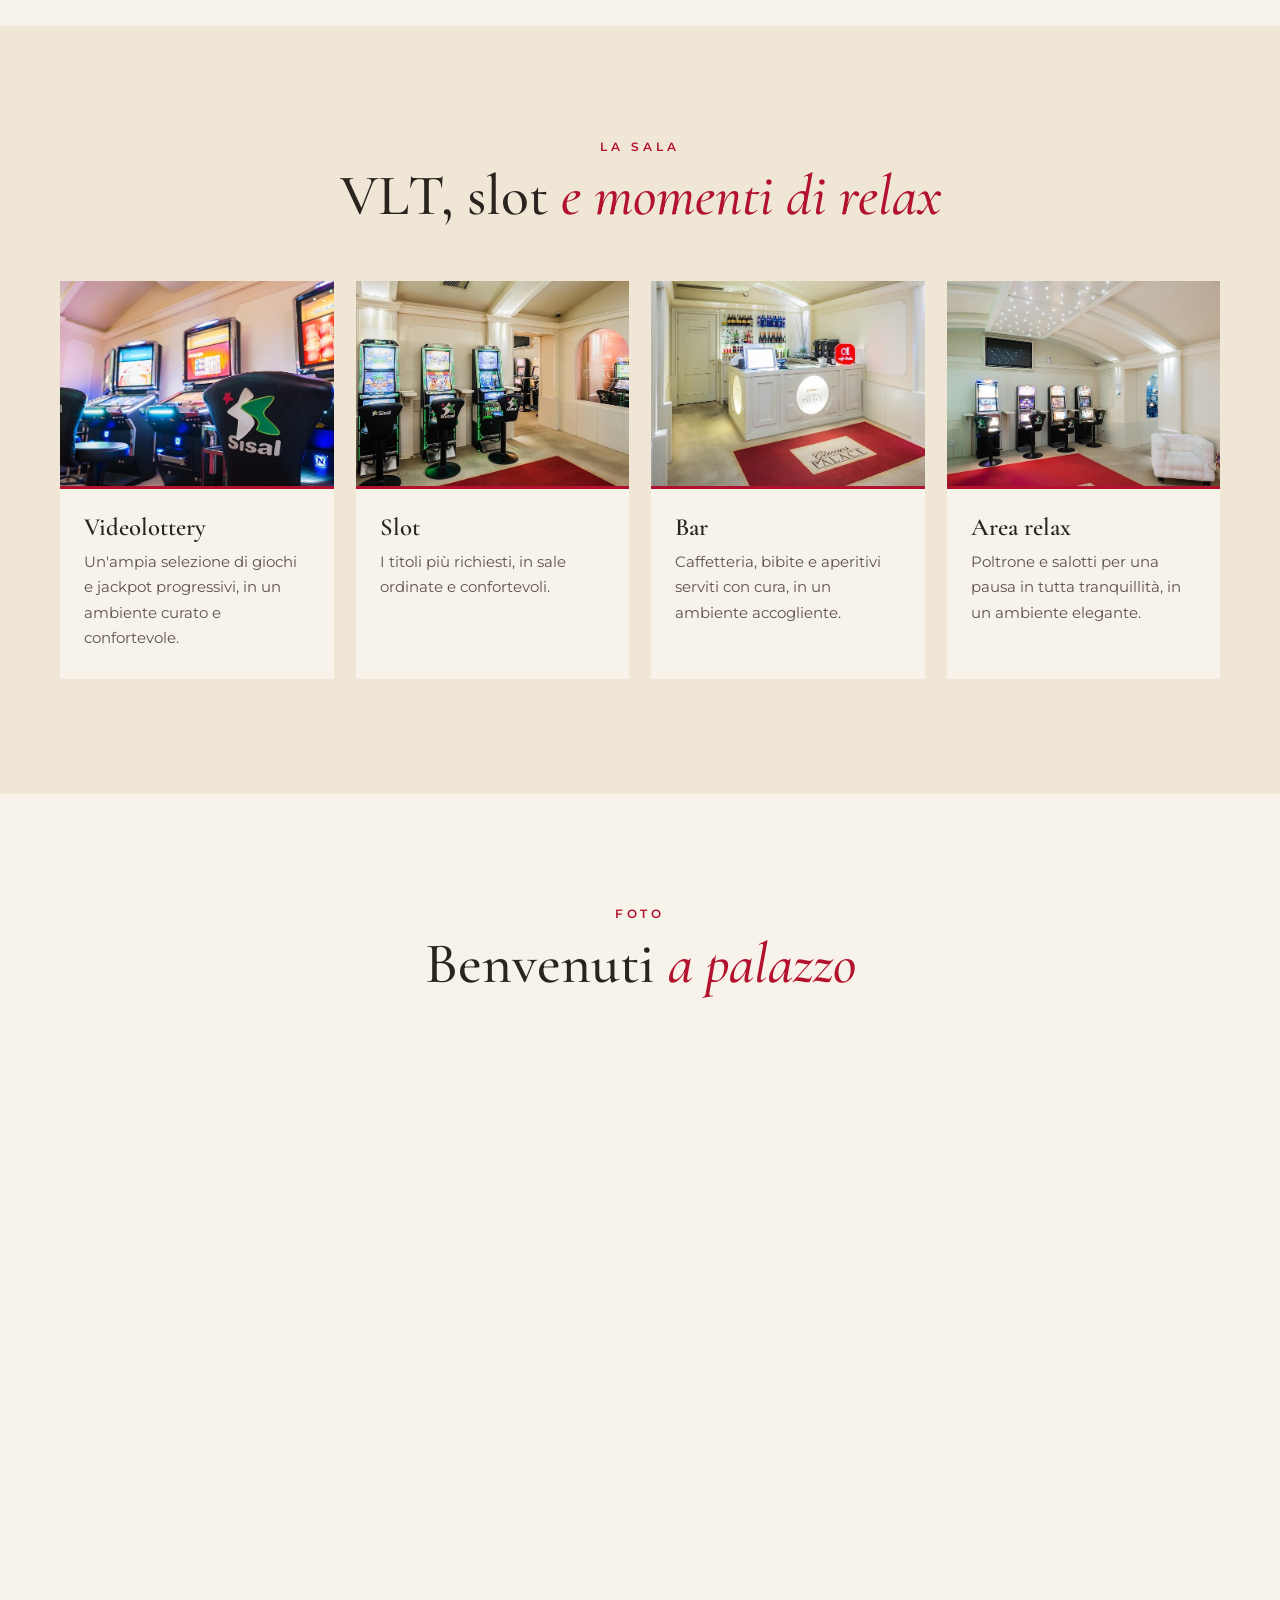
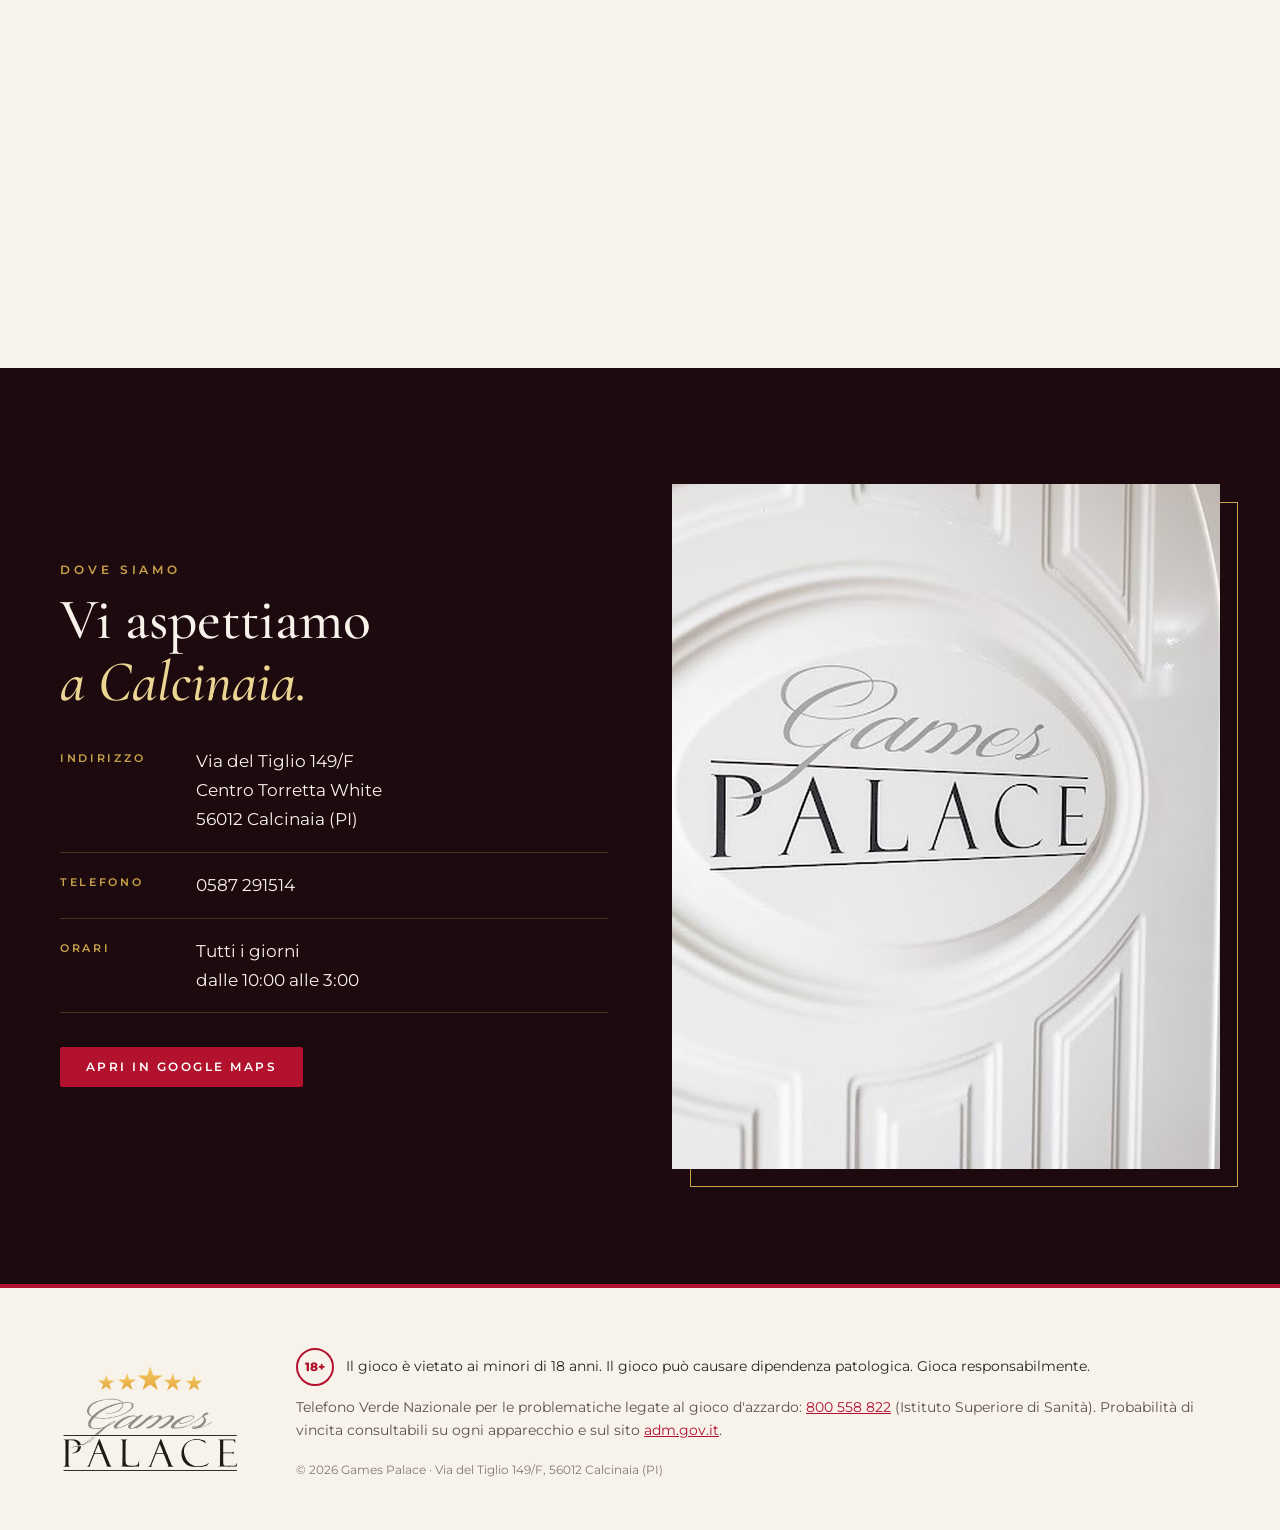
==== commit 947e98f7: "Sito: testi allineati al tono formale dei video Co-Authored-By: Claude Opus 5.5 <noreply@anthropic.c" ====
--- a/site/index.html
+++ b/site/index.html
@@ -37,11 +37,11 @@
   <div class="agegate" id="agegate" role="dialog" aria-modal="true" aria-labelledby="agegate-title" hidden>
     <div class="agegate__box">
       <img class="agegate__logo" src="assets/logo.svg" alt="Games Palace" width="220" height="134">
-      <h2 id="agegate-title">Hai almeno 18 anni?</h2>
+      <h2 id="agegate-title">Avete almeno 18 anni?</h2>
       <p>Il sito presenta una sala con apparecchi da gioco con vincita in denaro, riservata ai maggiorenni.</p>
       <div class="agegate__actions">
-        <button class="btn btn--red" id="agegate-yes">Sì, ho 18 anni</button>
-        <a class="btn btn--outline" href="https://www.google.com">No, esci</a>
+        <button class="btn btn--red" id="agegate-yes">Sì, sono maggiorenne</button>
+        <a class="btn btn--outline" href="https://www.google.com">No, esco</a>
       </div>
     </div>
   </div>
@@ -57,7 +57,7 @@
       <a href="#galleria">Foto</a>
       <a href="#dove">Dove siamo</a>
     </nav>
-    <a class="btn btn--red btn--sm" href="tel:+390587291514">Chiama</a>
+    <a class="btn btn--red btn--sm" href="tel:+390587291514">Chiamateci</a>
   </header>
 
   <main>
@@ -68,7 +68,7 @@
         <p class="badge"><span class="badge__dot"></span>Nuova gestione</p>
         <h1 class="hero__logo"><img src="assets/logo-light.svg" alt="Games Palace" width="560" height="340"></h1>
         <p class="hero__kicker">Sala VLT &amp; Slot · Calcinaia</p>
-        <p class="hero__lead">Un nuovo inizio, la stessa eleganza. Ti aspettiamo con l'accoglienza di sempre, tutti i giorni dalle 10 alle 3 di notte.</p>
+        <p class="hero__lead">Un nuovo inizio, la stessa eleganza. Vi aspettiamo con l'accoglienza di sempre, tutti i giorni dalle 10:00 alle 03:00.</p>
         <div class="hero__ctas">
           <a class="btn btn--red" href="#dove">Come arrivare</a>
           <a class="btn btn--ghost" href="tel:+390587291514">0587 291514</a>
@@ -88,8 +88,8 @@
         <div class="gestione__text">
           <p class="eyebrow">Benvenuti</p>
           <h2 class="h2">Nuova gestione,<br><em>la stessa eleganza.</em></h2>
-          <p class="lead">Games Palace riparte con una nuova gestione e con un'idea semplice: farti sentire a casa dal momento in cui entri.</p>
-          <p>Sale curate, staff cordiale, un bar completo e spazi confortevoli dove concedersi una pausa. Ti aspettiamo al Centro Torretta White di Calcinaia, tutti i giorni dalle 10 di mattina alle 3 di notte.</p>
+          <p class="lead">Games Palace riparte con una nuova gestione e con un obiettivo preciso: farvi sentire a vostro agio dal primo istante.</p>
+          <p>Sale curate, un servizio attento e cortese, un bar completo e spazi confortevoli per una pausa. Vi aspettiamo al Centro Torretta White di Calcinaia, tutti i giorni dalle 10:00 alle 03:00, in orario continuato.</p>
         </div>
         <figure class="gestione__photo">
           <img src="foto/logo-bancone.jpg" alt="Il logo Games Palace sul bancone del bar" loading="lazy">
@@ -156,7 +156,7 @@
       <div class="wrap dove__grid">
         <div>
           <p class="eyebrow eyebrow--gold">Dove siamo</p>
-          <h2 class="h2">Ti aspettiamo<br><em>a Calcinaia.</em></h2>
+          <h2 class="h2">Vi aspettiamo<br><em>a Calcinaia.</em></h2>
           <dl class="info">
             <div><dt>Indirizzo</dt><dd>Via del Tiglio 149/F<br>Centro Torretta White<br>56012 Calcinaia (PI)</dd></div>
             <div><dt>Telefono</dt><dd><a href="tel:+390587291514">0587 291514</a></dd></div>
